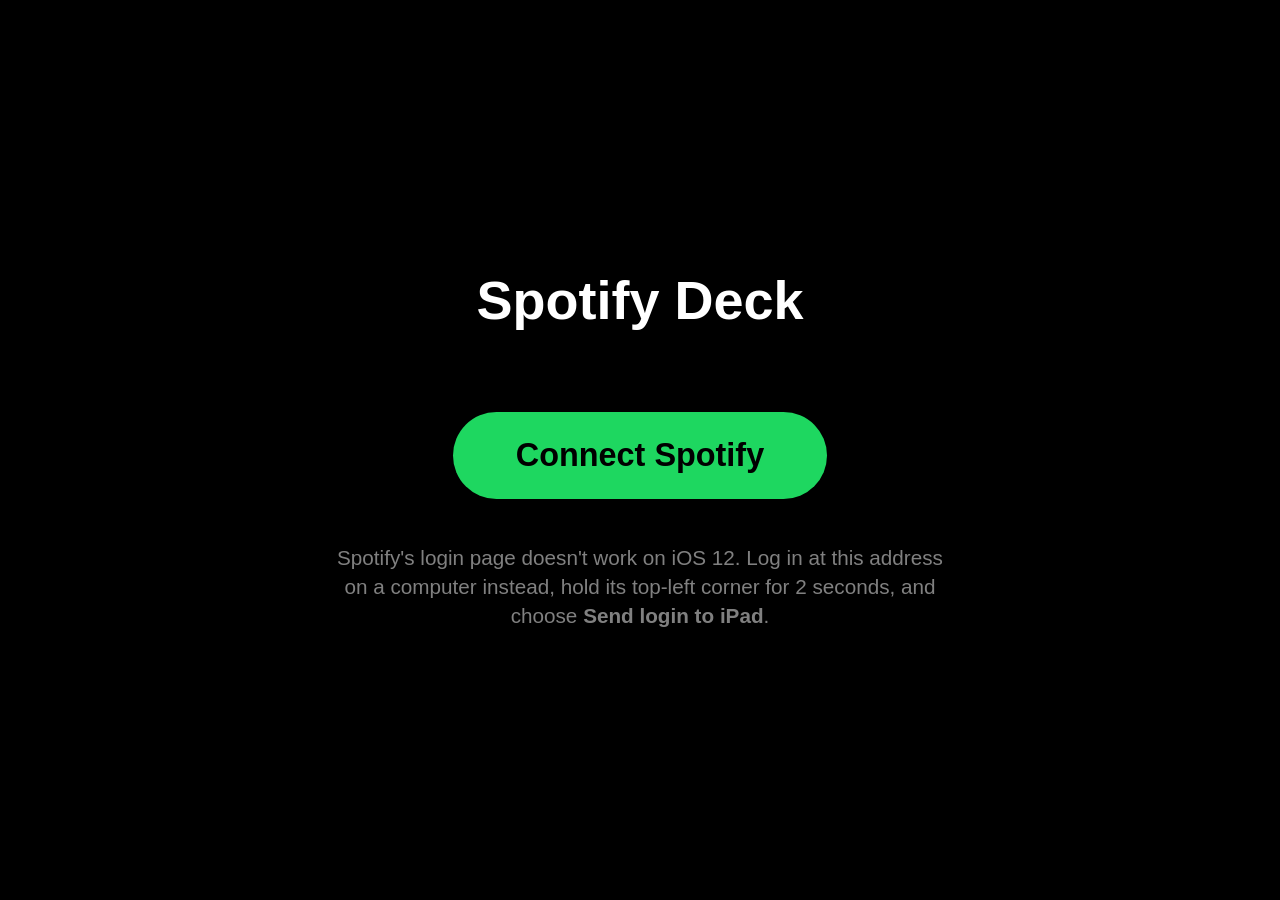
==== index.html @ 10eac34d "Make Classic's Up next a scrolling queue you can tap and swipe Up next now lists the whole queue in " ====
<!DOCTYPE html>
<html lang="en">
<head>
  <meta charset="utf-8">
  <meta name="viewport" content="width=device-width, initial-scale=1, maximum-scale=1, user-scalable=no, viewport-fit=cover">
  <meta name="apple-mobile-web-app-capable" content="yes">
  <meta name="mobile-web-app-capable" content="yes">
  <meta name="apple-mobile-web-app-status-bar-style" content="black-translucent">
  <meta name="apple-mobile-web-app-title" content="Deck">
  <meta name="format-detection" content="telephone=no">
  <title>Spotify Deck</title>
  <link rel="preconnect" href="https://fonts.gstatic.com" crossorigin>
  <link rel="stylesheet" href="css/deck.css">
  <link rel="stylesheet" href="css/themes.css">
</head>
<body>
  <!-- Album-art background for the Classic layout: two tiny canvases, scaled up and crossfaded -->
  <canvas id="bg0" class="bg" width="10" height="10"></canvas>
  <canvas id="bg1" class="bg" width="10" height="10"></canvas>

  <!-- First-run login (should only ever be seen once) -->
  <section id="login" class="screen hidden">
    <div class="login-box">
      <h1>Spotify Deck</h1>
      <p id="login-msg" class="login-msg"></p>
      <button id="login-btn" class="big-btn">Connect Spotify</button>
      <p id="login-hint" class="fine login-hint">Spotify's login page doesn't work on iOS 12. Log in
        at this address on a computer instead, hold its top-left corner for 2 seconds, and choose
        <b>Send login to iPad</b>.</p>
    </div>
  </section>

  <!-- Now playing: the chosen layout's template is stamped in here -->
  <main id="deck" class="screen hidden"></main>

  <!-- Idle clock when nothing is playing; drifts to avoid burn-in -->
  <section id="idle" class="screen hidden">
    <div id="clock" class="clock">
      <div id="clock-time" class="clock-time"></div>
      <div id="clock-date" class="clock-date"></div>
    </div>
  </section>

  <!-- Screen dim (set in settings) -->
  <div id="dim" class="dim"></div>
  <div id="status" class="status hidden"></div>

  <!-- Sheets -->
  <div id="scrim" class="scrim hidden"></div>

  <div id="picker" class="sheet hidden">
    <div class="sheet-header">
      <span>Add to playlist</span>
      <button class="ctl sheet-close" aria-label="Close"><svg viewBox="0 0 24 24"><path d="M19 6.41L17.59 5 12 10.59 6.41 5 5 6.41 10.59 12 5 17.59 6.41 19 12 13.41 17.59 19 19 17.59 13.41 12z"/></svg></button>
    </div>
    <ul id="picker-list" class="sheet-list scroll"></ul>
  </div>

  <!-- Browse: your playlists, or song search once something is typed -->
  <div id="browse" class="sheet hidden">
    <div class="sheet-header">
      <span>Browse</span>
      <button class="ctl sheet-close" aria-label="Close"><svg viewBox="0 0 24 24"><path d="M19 6.41L17.59 5 12 10.59 6.41 5 5 6.41 10.59 12 5 17.59 6.41 19 12 13.41 17.59 19 19 17.59 13.41 12z"/></svg></button>
    </div>
    <form id="search-form" class="search" action="#">
      <svg class="search-icon" viewBox="0 0 24 24"><path d="M15.5 14h-.79l-.28-.27C15.41 12.59 16 11.11 16 9.5 16 5.91 13.09 3 9.5 3S3 5.91 3 9.5 5.91 16 9.5 16c1.61 0 3.09-.59 4.23-1.57l.27.28v.79l5 4.99L20.49 19l-4.99-5zm-6 0C7.01 14 5 11.99 5 9.5S7.01 5 9.5 5 14 7.01 14 9.5 11.99 14 9.5 14z"/></svg>
      <input id="search-input" class="search-input" type="search" placeholder="Search songs"
        autocomplete="off" autocorrect="off" autocapitalize="off" spellcheck="false">
      <button id="search-clear" class="search-clear hidden" type="button" aria-label="Clear search"><svg viewBox="0 0 24 24"><path d="M19 6.41L17.59 5 12 10.59 6.41 5 5 6.41 10.59 12 5 17.59 6.41 19 12 13.41 17.59 19 19 17.59 13.41 12z"/></svg></button>
    </form>
    <ul id="browse-list" class="sheet-list scroll"></ul>
  </div>

  <div id="devices" class="sheet hidden">
    <div class="sheet-header">
      <span>Play on</span>
      <button class="ctl sheet-close" aria-label="Close"><svg viewBox="0 0 24 24"><path d="M19 6.41L17.59 5 12 10.59 6.41 5 5 6.41 10.59 12 5 17.59 6.41 19 12 13.41 17.59 19 19 17.59 13.41 12z"/></svg></button>
    </div>
    <ul id="devices-list" class="sheet-list scroll"></ul>
  </div>

  <!-- Hidden settings: 2 s long-press in the top-left corner -->
  <div id="settings-hotspot" class="hotspot"></div>
  <div id="settings" class="sheet hidden">
    <div class="sheet-header">
      <span>Settings</span>
      <button class="ctl sheet-close" aria-label="Close"><svg viewBox="0 0 24 24"><path d="M19 6.41L17.59 5 12 10.59 6.41 5 5 6.41 10.59 12 5 17.59 6.41 19 12 13.41 17.59 19 19 17.59 13.41 12z"/></svg></button>
    </div>
    <div class="sheet-body scroll">
      <div class="row-label">Layout</div>
      <div id="theme-picker" class="theme-picker"></div>
      <div class="row">
        <span class="row-label">Dim screen</span>
        <span class="seg">
          <button data-setting="dim" data-value="0">Off</button><button data-setting="dim" data-value="1">Low</button><button data-setting="dim" data-value="2">High</button>
        </span>
      </div>
      <div class="row">
        <span class="row-label">Idle clock</span>
        <span class="seg">
          <button data-setting="idleDim" data-value="0">Dim</button><button data-setting="idleDim" data-value="1">Dimmer</button>
        </span>
      </div>
      <button id="devices-btn" class="wide-btn">Choose device</button>
      <button id="pair-btn" class="wide-btn">Send login to iPad</button>
      <button id="reload-btn" class="wide-btn">Reload</button>
      <button id="logout-btn" class="wide-btn danger">Log out</button>
      <p id="login-expiry" class="fine"></p>
    </div>
  </div>

  <!-- Pairing: a QR code that hands this browser's login to the iPad -->
  <div id="pairing" class="sheet hidden">
    <div class="sheet-header">
      <span>Send login to iPad</span>
      <button class="ctl sheet-close" aria-label="Close"><svg viewBox="0 0 24 24"><path d="M19 6.41L17.59 5 12 10.59 6.41 5 5 6.41 10.59 12 5 17.59 6.41 19 12 13.41 17.59 19 19 17.59 13.41 12z"/></svg></button>
    </div>
    <div class="sheet-body scroll pair-body">
      <div id="pair-qr" class="pair-qr"></div>
      <p class="fine">On the iPad, open the <b>Camera</b> app, point it at this code and tap the banner.
        In Safari, tap <b>Share → Add to Home Screen</b>, then open Deck from the Home Screen.
        This browser is now logged out. Close this when you're done.</p>
    </div>
  </div>

  <div id="toast" class="toast hidden"></div>

  <!-- ================= Layouts (see the comment at the top of js/deck.js) ================= -->

  <!-- Classic: responsive, blurred album-art background. Up next opens with the queue button. -->
  <template id="tpl-classic">
    <div class="theme t-classic">
      <img class="art" data-art alt="">
      <div class="meta">
        <div class="title" data-t="title"></div>
        <div class="artist" data-t="artist"></div>
        <div class="album" data-t="album"></div>
        <div class="progress"><div class="progress-fill" data-p="s"></div></div>
        <div class="device" data-t="status"></div>
        <div class="controls">
          <button class="ctl ctl-like" data-action="like" aria-label="Like">
            <svg class="i-heart-off" viewBox="0 0 24 24"><path d="M16.5 3c-1.74 0-3.41.81-4.5 2.09C10.91 3.81 9.24 3 7.5 3 4.42 3 2 5.42 2 8.5c0 3.78 3.4 6.86 8.55 11.54L12 21.35l1.45-1.32C18.6 15.36 22 12.28 22 8.5 22 5.42 19.58 3 16.5 3zm-4.4 15.55l-.1.1-.1-.1C7.14 14.24 4 11.39 4 8.5 4 6.5 5.5 5 7.5 5c1.54 0 3.04.99 3.57 2.36h1.87C13.46 5.99 14.96 5 16.5 5c2 0 3.5 1.5 3.5 3.5 0 2.89-3.14 5.74-7.9 10.05z"/></svg>
            <svg class="i-heart-on" viewBox="0 0 24 24"><path d="M12 21.35l-1.45-1.32C5.4 15.36 2 12.28 2 8.5 2 5.42 4.42 3 7.5 3c1.74 0 3.41.81 4.5 2.09C13.09 3.81 14.76 3 16.5 3 19.58 3 22 5.42 22 8.5c0 3.78-3.4 6.86-8.55 11.54L12 21.35z"/></svg>
          </button>
          <button class="ctl" data-action="prev" aria-label="Previous"><svg viewBox="0 0 24 24"><path d="M6 6h2v12H6zm3.5 6l8.5 6V6z"/></svg></button>
          <button class="ctl ctl-main" data-action="play" aria-label="Play or pause">
            <svg class="i-play" viewBox="0 0 24 24"><path d="M8 5v14l11-7z"/></svg>
            <svg class="i-pause" viewBox="0 0 24 24"><path d="M6 19h4V5H6v14zm8-14v14h4V5h-4z"/></svg>
          </button>
          <button class="ctl" data-action="next" aria-label="Next"><svg viewBox="0 0 24 24"><path d="M6 18l8.5-6L6 6v12zM16 6v12h2V6h-2z"/></svg></button>
          <button class="ctl" data-action="add" aria-label="Add to playlist"><svg viewBox="0 0 24 24"><path d="M14 10H2v2h12v-2zm0-4H2v2h12V6zm4 8v-4h-2v4h-4v2h4v4h2v-4h4v-2h-4zM2 16h8v-2H2v2z"/></svg></button>
          <button class="ctl" data-action="browse" aria-label="Browse playlists and search"><svg viewBox="0 0 24 24"><path d="M15.5 14h-.79l-.28-.27C15.41 12.59 16 11.11 16 9.5 16 5.91 13.09 3 9.5 3S3 5.91 3 9.5 5.91 16 9.5 16c1.61 0 3.09-.59 4.23-1.57l.27.28v.79l5 4.99L20.49 19l-4.99-5zm-6 0C7.01 14 5 11.99 5 9.5S7.01 5 9.5 5 14 7.01 14 9.5 11.99 14 9.5 14z"/></svg></button>
        </div>
        <div class="c-extras">
          <div class="c-vol" data-show="volume">
            <svg class="c-volicon" viewBox="0 0 24 24"><path d="M18.5 12c0-1.77-1.02-3.29-2.5-4.03v8.05c1.48-.73 2.5-2.25 2.5-4.02zM5 9v6h4l5 5V4L9 9H5z"/></svg>
            <div class="c-voltrack" data-vol-control="slider" role="slider" aria-label="Volume"><div class="c-volfill" data-v="w"></div><div class="c-volthumb" data-v="l"></div></div>
            <svg class="c-volicon" viewBox="0 0 24 24"><path d="M3 9v6h4l5 5V4L7 9H3zm13.5 3c0-1.77-1.02-3.29-2.5-4.03v8.05c1.48-.73 2.5-2.25 2.5-4.02zM14 3.23v2.06c2.89.86 5 3.54 5 6.71s-2.11 5.85-5 6.71v2.06c4.01-.91 7-4.49 7-8.77s-2.99-7.86-7-8.77z"/></svg>
          </div>
          <button class="ctl c-queue-btn" data-action="queue" aria-label="Show or hide up next"><svg viewBox="0 0 24 24"><path d="M15 6H3v2h12V6zm0 4H3v2h12v-2zM3 16h8v-2H3v2zM17 6v8.18c-.31-.11-.65-.18-1-.18-1.66 0-3 1.34-3 3s1.34 3 3 3 3-1.34 3-3V8h3V6h-5z"/></svg></button>
        </div>
        <div class="c-queue">
          <div class="c-label">Up next</div>
          <div class="c-qlist scroll" data-queue-list></div>
          <div class="c-qempty" data-show="!queue">Nothing queued</div>
        </div>
      </div>
    </div>
  </template>

  <!-- Cassette deck -->
  <template id="tpl-cassette">
    <div class="theme fixed t-cassette">
      <div class="cs-top">
        <div class="cs-lcd"><span data-t="time"></span> <span data-t="ampm"></span></div>
        <div class="cs-side">Side A · <span data-t="status"></span></div>
      </div>
      <div class="cs-tape">
        <i class="cs-screw" style="left: 16px; top: 16px"></i><i class="cs-screw" style="right: 16px; top: 16px"></i>
        <i class="cs-screw" style="left: 16px; bottom: 16px"></i><i class="cs-screw" style="right: 16px; bottom: 16px"></i>
        <div class="cs-label">
          <span class="cs-a">A</span>
          <div class="cs-title" data-t="title" data-fit="38"></div>
          <div class="cs-sub" data-t="artistAlbum"></div>
          <img class="cs-sticker" data-art="mid" alt="">
          <i class="cs-stripe" style="top: 108px; background: #f28c28"></i>
          <i class="cs-stripe" style="top: 118px; background: #d9412b"></i>
          <i class="cs-stripe" style="top: 128px; background: #7a2e1f"></i>
          <div class="cs-window">
            <i class="cs-tapedisc" style="left: 12px; top: 10px; width: 84px; height: 84px"></i>
            <i class="cs-tapedisc" style="right: 2px; top: 0; width: 104px; height: 104px"></i>
            <div class="cs-reel" style="left: 26px"><i></i><i></i><i></i><i></i></div>
            <div class="cs-reel" style="right: 26px"><i></i><i></i><i></i><i></i></div>
          </div>
          <div class="cs-progress">
            <span data-t="elapsed"></span>
            <div class="cs-bar"><div data-p="w"></div></div>
            <span data-t="duration"></span>
          </div>
        </div>
        <div class="cs-head"><i class="cs-hole"></i><i class="cs-hole cs-hole-sq"></i><i class="cs-hole cs-hole-sq"></i><i class="cs-hole"></i></div>
      </div>
      <div class="cs-keys">
        <button class="cs-key" data-action="like" aria-label="Like"><i class="cs-led led-like"></i>
          <svg class="ic i-heart-off" viewBox="0 0 24 24"><path d="M12 20s-7-4.5-7-10a4 4 0 0 1 7-2.6A4 4 0 0 1 19 10c0 5.5-7 10-7 10z"/></svg>
          <svg class="ic ic-fill i-heart-on" viewBox="0 0 24 24"><path d="M12 20s-7-4.5-7-10a4 4 0 0 1 7-2.6A4 4 0 0 1 19 10c0 5.5-7 10-7 10z"/></svg>LIKE</button>
        <button class="cs-key" data-action="prev" aria-label="Previous"><svg class="ic" viewBox="0 0 24 24"><polygon points="11 19 2 12 11 5 11 19"/><polygon points="22 19 13 12 22 5 22 19"/></svg>REW</button>
        <button class="cs-key cs-key-play" data-action="play" aria-label="Play or pause"><i class="cs-led led-play"></i><svg class="ic" viewBox="0 0 28 24" style="width: 34px"><polygon points="3 4 12 12 3 20 3 4"/><line x1="18" y1="5" x2="18" y2="19"/><line x1="23" y1="5" x2="23" y2="19"/></svg>PLAY / PAUSE</button>
        <button class="cs-key" data-action="next" aria-label="Next"><svg class="ic" viewBox="0 0 24 24"><polygon points="13 19 22 12 13 5 13 19"/><polygon points="2 19 11 12 2 5 2 19"/></svg>F.FWD</button>
        <button class="cs-key" data-action="add" aria-label="Add to playlist"><svg class="ic" viewBox="0 0 24 24"><line x1="3" y1="6" x2="15" y2="6"/><line x1="3" y1="12" x2="15" y2="12"/><line x1="3" y1="18" x2="10" y2="18"/><line x1="18" y1="14" x2="18" y2="22"/><line x1="14" y1="18" x2="22" y2="18"/></svg>ADD</button>
        <button class="cs-key" data-action="browse" aria-label="Browse playlists and search"><svg class="ic" viewBox="0 0 24 24"><circle cx="10.5" cy="10.5" r="6.5"/><line x1="15.5" y1="15.5" x2="21" y2="21"/></svg>BROWSE</button>
      </div>
    </div>
  </template>

  <!-- Hi-fi receiver -->
  <template id="tpl-hifi">
    <div class="theme fixed t-hifi">
      <div class="hf-cheek"></div>
      <div class="hf-face">
        <div class="hf-brand"><span>Spotify Deck · Stereo receiver SD-1024</span><span class="hf-power">Power <i></i></span></div>
        <div class="hf-display">
          <div class="hf-art"><img data-art="mid" alt=""><i class="hf-scan"></i></div>
          <div class="hf-vfd">
            <div class="hf-row1">
              <div class="hf-inds"><span class="hf-ind">Stereo</span><span class="hf-ind">Connect</span><span class="hf-ind hf-ind-shuffle">Shuffle</span></div>
              <div class="hf-clock"><div class="hf-clock-label">Clock</div><div data-t="time24"></div></div>
            </div>
            <div class="hf-title" data-t="title" data-fit="62"></div>
            <div class="hf-sub" data-t="artistAlbum"></div>
            <div class="hf-segs" data-p="seg"><i></i><i></i><i></i><i></i><i></i><i></i><i></i><i></i><i></i><i></i><i></i><i></i><i></i><i></i><i></i><i></i><i></i><i></i><i></i><i></i><i></i><i></i><i></i><i></i><i></i><i></i><i></i><i></i></div>
            <div class="hf-times"><span data-t="elapsed"></span><span data-t="device"></span><span data-t="duration"></span></div>
          </div>
        </div>
        <div class="hf-mid">
          <div class="hf-vu"><i class="hf-arc"></i><i class="hf-red"></i><div class="hf-scale"><span>-20</span><span>-10</span><span>-5</span><span>0</span><span class="hf-plus">+3</span></div><div class="hf-vulabel">VU  L</div><i class="hf-needle hf-needle-l"></i></div>
          <div class="hf-vu"><i class="hf-arc"></i><i class="hf-red"></i><div class="hf-scale"><span>-20</span><span>-10</span><span>-5</span><span>0</span><span class="hf-plus">+3</span></div><div class="hf-vulabel">VU  R</div><i class="hf-needle hf-needle-r"></i></div>
          <div class="hf-spacer"></div>
          <div class="hf-knobwrap">
            <div class="hf-knob" data-vol-control="knob" role="slider" aria-label="Volume"><i class="hf-knobcap"></i><div class="hf-knobmark" data-v="r" data-from="-135" data-to="135"><i></i></div></div>
            <span class="hf-knoblabel">Volume <span data-t="volume"></span></span>
          </div>
        </div>
        <div class="hf-buttons">
          <button class="hf-btn" data-action="like" aria-label="Like"><i class="hf-led led-like" style="background: #35d07f"></i>Like</button>
          <button class="hf-btn" data-action="prev" aria-label="Previous"><svg class="ic" viewBox="0 0 24 24"><polygon points="19 20 9 12 19 4 19 20"/><line x1="5" y1="19" x2="5" y2="5"/></svg>Prev</button>
          <button class="hf-btn hf-btn-main" data-action="play" aria-label="Play or pause"><i class="hf-led led-play" style="background: #ffb000"></i>Play · Pause</button>
          <button class="hf-btn" data-action="next" aria-label="Next"><svg class="ic" viewBox="0 0 24 24"><polygon points="5 4 15 12 5 20 5 4"/><line x1="19" y1="5" x2="19" y2="19"/></svg>Next</button>
          <button class="hf-btn" data-action="add" aria-label="Add to playlist"><i class="hf-led" style="background: #4b4b47; opacity: 1"></i>Playlist</button>
          <button class="hf-btn" data-action="browse" aria-label="Browse playlists and search"><svg class="ic" viewBox="0 0 24 24"><circle cx="10.5" cy="10.5" r="6.5"/><line x1="15.5" y1="15.5" x2="21" y2="21"/></svg>Browse</button>
        </div>
      </div>
      <div class="hf-cheek"></div>
    </div>
  </template>

  <!-- Turntable -->
  <template id="tpl-turntable">
    <div class="theme fixed t-turntable">
      <div class="tt-plinth">
        <div class="tt-platter">
          <i class="tt-rim"></i>
          <div class="tt-vinyl"><img class="tt-label" data-art="mid" alt=""><i class="tt-spindle"></i></div>
          <i class="tt-sheen"></i>
        </div>
        <i class="tt-pivot"></i>
        <div class="tt-arm" data-p="r" data-from="13" data-to="27"><i class="tt-head"></i></div>
        <div class="tt-panel">
          <div class="tt-time" data-t="time"></div>
          <div class="tt-date" data-t="date"></div>
          <i class="tt-rule"></i>
          <div class="tt-kicker" data-t="spinWord"></div>
          <div class="tt-title" data-t="title" data-fit="40"></div>
          <div class="tt-artist" data-t="artist"></div>
          <div class="tt-album" data-t="album"></div>
          <div class="tt-bar"><div class="tt-fill" data-p="w"></div><i class="tt-dot" data-p="l"></i></div>
          <div class="tt-times"><span data-t="elapsed"></span><span data-t="duration"></span></div>
          <div class="tt-controls">
            <button class="tt-knob" data-action="prev" aria-label="Previous"><svg class="ic" viewBox="0 0 24 24"><polygon points="19 20 9 12 19 4 19 20"/><line x1="5" y1="19" x2="5" y2="5"/></svg></button>
            <button class="tt-knob tt-knob-main" data-action="play" aria-label="Play or pause">
              <svg class="ic i-play" viewBox="0 0 24 24"><polygon points="7 4 19 12 7 20 7 4"/></svg>
              <svg class="ic i-pause" viewBox="0 0 24 24"><line x1="8" y1="5" x2="8" y2="19"/><line x1="16" y1="5" x2="16" y2="19"/></svg>
            </button>
            <button class="tt-knob" data-action="next" aria-label="Next"><svg class="ic" viewBox="0 0 24 24"><polygon points="5 4 15 12 5 20 5 4"/><line x1="19" y1="5" x2="19" y2="19"/></svg></button>
          </div>
          <div class="tt-pills">
            <button class="tt-pill tt-pill-like" data-action="like" aria-label="Like"><svg class="ic" viewBox="0 0 24 24"><path d="M12 20s-7-4.5-7-10a4 4 0 0 1 7-2.6A4 4 0 0 1 19 10c0 5.5-7 10-7 10z"/></svg><span class="lbl-like">Like</span><span class="lbl-liked">Liked</span></button>
            <button class="tt-pill" data-action="add" aria-label="Add to playlist"><svg class="ic" viewBox="0 0 24 24"><line x1="12" y1="5" x2="12" y2="19"/><line x1="5" y1="12" x2="19" y2="12"/></svg>Playlist</button>
            <button class="tt-pill" data-action="browse" aria-label="Browse playlists and search"><svg class="ic" viewBox="0 0 24 24"><circle cx="10.5" cy="10.5" r="6.5"/><line x1="15.5" y1="15.5" x2="21" y2="21"/></svg>Browse</button>
          </div>
          <div class="tt-foot">33⅓ RPM · <span data-t="device"></span></div>
        </div>
      </div>
    </div>
  </template>

  <!-- CRT terminal -->
  <template id="tpl-terminal">
    <div class="theme fixed t-terminal" data-needs="queue weather">
      <div class="tm-screen">
        <div class="tm-head"><span>spotify-deck v1.0 · tty1</span><span><span data-t="timeSec"></span>  <span data-t="dateShort"></span></span></div>
        <div class="tm-body">
          <div class="tm-main">
            <div class="tm-dim">&gt; now_playing --watch</div>
            <div class="tm-kv tm-kv-title"><span class="tm-k">TITLE</span><span class="tm-titletext" data-t="title"></span></div>
            <div class="tm-kv"><span class="tm-k">ARTIST</span><span data-t="artist"></span></div>
            <div class="tm-kv" data-show="album"><span class="tm-k">ALBUM</span><span data-t="album"></span></div>
            <div class="tm-kv"><span class="tm-k">DEVICE</span><span><span data-t="device"></span>  [<span class="tm-upper" data-t="statusWord"></span>]</span></div>
            <div class="tm-progress"><div class="tm-bar"><div data-p="w"></div></div><span><span data-t="elapsed"></span>/<span data-t="duration"></span></span></div>
            <div class="tm-dim tm-gap">&gt; queue --next 3</div>
            <div class="tm-q" data-show="q1"><span>01</span><span data-t="q1t"></span><i></i><span data-t="q1a"></span></div>
            <div class="tm-q" data-show="q2"><span>02</span><span data-t="q2t"></span><i></i><span data-t="q2a"></span></div>
            <div class="tm-q" data-show="q3"><span>03</span><span data-t="q3t"></span><i></i><span data-t="q3a"></span></div>
            <div data-show="!queue">(queue empty)</div>
            <div data-show="weather"><div class="tm-dim tm-gap">&gt; weather</div><div data-t="wTerm"></div></div>
            <div class="tm-gap">&gt; <span class="tm-cursor">█</span></div>
          </div>
          <div class="tm-side">
            <div class="tm-dim tm-small">cover.bmp 20×20</div>
            <canvas class="tm-cover" data-pixel="20" data-palette="#0b2414,#2f8f4e,#5cff8a" width="260" height="260"></canvas>
            <div class="tm-dim tm-small" data-show="volume">vol <span data-t="volume"></span> <span data-t="volBar"></span></div>
          </div>
        </div>
        <div class="tm-keys">
          <button class="tm-key tm-key-like" data-action="like" aria-label="Like"><span class="tm-fn">F1</span><span class="lbl-like">LIKE</span><span class="lbl-liked">LIKED</span></button>
          <button class="tm-key" data-action="prev" aria-label="Previous"><span class="tm-fn">F2</span>&lt;&lt; PREV</button>
          <button class="tm-key tm-key-play" data-action="play" aria-label="Play or pause"><span class="tm-fn">F3</span><span class="lbl-play">&gt; PLAY</span><span class="lbl-pause">|| PAUSE</span></button>
          <button class="tm-key" data-action="next" aria-label="Next"><span class="tm-fn">F4</span>NEXT &gt;&gt;</button>
          <button class="tm-key" data-action="add" aria-label="Add to playlist"><span class="tm-fn">F5</span>+ LIST</button>
          <button class="tm-key" data-action="browse" aria-label="Browse playlists and search"><span class="tm-fn">F6</span>BROWSE</button>
        </div>
        <i class="tm-scanlines"></i>
      </div>
    </div>
  </template>

  <!-- 8-bit handheld -->
  <template id="tpl-handheld">
    <div class="theme fixed t-handheld" data-needs="queue">
      <div class="hh-top"><span data-t="nowWord"></span><span class="hh-clock"><span class="hh-small" data-t="dateNum"></span><span data-t="time24"></span></span></div>
      <div class="hh-main">
        <div class="hh-left">
          <div class="hh-box hh-artbox"><canvas data-pixel="16" data-palette="#0f380f,#306230,#8bac0f,#9bbc0f" width="320" height="320"></canvas></div>
          <div class="hh-box hh-dialog">
            <div data-show="q1">Up next:<br><span data-t="q1t"></span><br>by <span data-t="q1a"></span></div>
            <div data-show="!q1">Nothing<br>queued.</div>
            <i class="hh-more"></i>
          </div>
        </div>
        <div class="hh-right">
          <div class="hh-box hh-stats">
            <div class="hh-title" data-t="title" data-fit="24"></div>
            <div class="hh-artist" data-t="artist"></div>
            <div class="hh-dim" data-show="album">ALBUM  <span data-t="album"></span></div>
            <div class="hh-time"><span>TIME</span><div class="hh-segs" data-p="seg"><i></i><i></i><i></i><i></i><i></i><i></i><i></i><i></i><i></i><i></i><i></i><i></i><i></i><i></i><i></i></div><span><span data-t="elapsed"></span>/<span data-t="duration"></span></span></div>
            <div class="hh-dim">ON  <span data-t="device"></span></div>
          </div>
          <div class="hh-box hh-menu">
            <button class="hh-cmd hh-cmd-on" data-action="play" aria-label="Play or pause"><svg viewBox="0 0 14 18"><polygon points="0 0 14 9 0 18" fill="currentColor"/></svg><span class="lbl-play">PLAY</span><span class="lbl-pause">PAUSE</span></button>
            <button class="hh-cmd" data-action="next" aria-label="Next">SKIP</button>
            <button class="hh-cmd" data-action="prev" aria-label="Previous">BACK</button>
            <button class="hh-cmd" data-action="like" aria-label="Like"><span class="lbl-like">LIKE</span><span class="lbl-liked">UNLIKE</span></button>
            <button class="hh-cmd" data-action="add" aria-label="Add to playlist">ADD TO LIST</button>
            <button class="hh-cmd" data-action="browse" aria-label="Browse playlists and search">BROWSE</button>
          </div>
        </div>
      </div>
    </div>
  </template>

  <!-- Desk dashboard -->
  <template id="tpl-dashboard">
    <div class="theme fixed t-dashboard" data-needs="queue weather">
      <div class="db-col db-left">
        <div class="db-card db-clock">
          <div class="db-time"><span data-t="time"></span><span class="db-ampm" data-t="ampm"></span></div>
          <div class="db-dim" data-t="date"></div>
        </div>
        <div class="db-card db-weather" data-show="weather">
          <div class="db-wnow">
            <svg class="db-wicon" viewBox="0 0 24 24" fill="none" stroke="#ffc46b" stroke-width="1.6" stroke-linecap="round" stroke-linejoin="round" aria-hidden="true"><circle cx="9" cy="9" r="3.2"/><line x1="9" y1="2.5" x2="9" y2="3.5"/><line x1="3.5" y1="9" x2="2.5" y2="9"/><line x1="4.9" y1="4.9" x2="5.6" y2="5.6"/><line x1="13.1" y1="4.9" x2="12.4" y2="5.6"/><path d="M8 19h9a3.5 3.5 0 0 0 0-7 5 5 0 0 0-9.2 1.8A2.6 2.6 0 0 0 8 19z" stroke="#c9d3dd"/></svg>
            <div><div class="db-temp" data-t="wTemp"></div><div class="db-dim db-small" data-t="wDesc"></div></div>
          </div>
          <div class="db-wline db-dim db-small"><span data-t="wHiLo"></span><span data-t="wSunset"></span></div>
          <i class="db-rule"></i>
          <div class="db-forecast db-dim db-small">
            <div><span data-t="f1d"></span><b data-t="f1t"></b><span data-t="f1c"></span></div>
            <div><span data-t="f2d"></span><b data-t="f2t"></b><span data-t="f2c"></span></div>
            <div><span data-t="f3d"></span><b data-t="f3t"></b><span data-t="f3c"></span></div>
          </div>
        </div>
      </div>
      <div class="db-card db-now">
        <img class="db-art" data-art alt="">
        <div class="db-title" data-t="title"></div>
        <div class="db-dim db-sub" data-t="artistAlbum"></div>
        <div class="db-bar"><div data-p="w"></div></div>
        <div class="db-times db-dim db-small"><span data-t="elapsed"></span><span data-t="remaining"></span></div>
        <div class="db-controls">
          <button class="db-btn db-like" data-action="like" aria-label="Like"><svg class="ic i-heart-off" viewBox="0 0 24 24"><path d="M12 20s-7-4.5-7-10a4 4 0 0 1 7-2.6A4 4 0 0 1 19 10c0 5.5-7 10-7 10z"/></svg><svg class="ic ic-fill i-heart-on" viewBox="0 0 24 24"><path d="M12 20s-7-4.5-7-10a4 4 0 0 1 7-2.6A4 4 0 0 1 19 10c0 5.5-7 10-7 10z"/></svg></button>
          <button class="db-btn" data-action="prev" aria-label="Previous"><svg class="ic" viewBox="0 0 24 24"><polygon points="19 20 9 12 19 4 19 20"/><line x1="5" y1="19" x2="5" y2="5"/></svg></button>
          <button class="db-btn db-main" data-action="play" aria-label="Play or pause"><svg class="ic i-play" viewBox="0 0 24 24"><polygon points="7 4 19 12 7 20 7 4"/></svg><svg class="ic i-pause" viewBox="0 0 24 24"><line x1="8" y1="5" x2="8" y2="19"/><line x1="16" y1="5" x2="16" y2="19"/></svg></button>
          <button class="db-btn" data-action="next" aria-label="Next"><svg class="ic" viewBox="0 0 24 24"><polygon points="5 4 15 12 5 20 5 4"/><line x1="19" y1="5" x2="19" y2="19"/></svg></button>
          <button class="db-btn" data-action="add" aria-label="Add to playlist"><svg class="ic" viewBox="0 0 24 24"><line x1="3" y1="6" x2="15" y2="6"/><line x1="3" y1="12" x2="15" y2="12"/><line x1="3" y1="18" x2="10" y2="18"/><line x1="18" y1="14" x2="18" y2="22"/><line x1="14" y1="18" x2="22" y2="18"/></svg></button>
          <button class="db-btn" data-action="browse" aria-label="Browse playlists and search"><svg class="ic" viewBox="0 0 24 24"><circle cx="10.5" cy="10.5" r="6.5"/><line x1="15.5" y1="15.5" x2="21" y2="21"/></svg></button>
        </div>
      </div>
      <div class="db-col db-right">
        <div class="db-card db-queue">
          <div class="db-label">Up next</div>
          <div class="db-qrow" data-show="q1"><img data-q-art="1" alt=""><div><div class="db-qt" data-t="q1t"></div><div class="db-dim db-small" data-t="q1a"></div></div></div>
          <div class="db-qrow" data-show="q2"><img data-q-art="2" alt=""><div><div class="db-qt" data-t="q2t"></div><div class="db-dim db-small" data-t="q2a"></div></div></div>
          <div class="db-qrow" data-show="q3"><img data-q-art="3" alt=""><div><div class="db-qt" data-t="q3t"></div><div class="db-dim db-small" data-t="q3a"></div></div></div>
          <div class="db-qrow" data-show="q4"><img data-q-art="4" alt=""><div><div class="db-qt" data-t="q4t"></div><div class="db-dim db-small" data-t="q4a"></div></div></div>
          <div class="db-dim db-small db-empty" data-show="!queue">Nothing queued</div>
        </div>
        <div class="db-card db-device">
          <div class="db-devrow">
            <div class="db-devname"><div class="db-dim db-small"><span data-t="statusWord"></span> on</div><div class="db-devtext" data-t="device"></div></div>
            <button class="db-change" data-action="devices">Change</button>
          </div>
          <div class="db-vol" data-show="volume">
            <svg class="ic db-volicon" viewBox="0 0 24 24"><polygon points="11 5 6 9 2 9 2 15 6 15 11 19 11 5"/></svg>
            <div class="db-voltrack" data-vol-control="slider" role="slider" aria-label="Volume"><div class="db-volfill" data-v="w"></div><i class="db-volthumb" data-v="l"></i></div>
            <svg class="ic db-volicon" viewBox="0 0 24 24"><polygon points="11 5 6 9 2 9 2 15 6 15 11 19 11 5"/><path d="M15.5 8.5a5 5 0 0 1 0 7"/><path d="M18.5 5.5a9 9 0 0 1 0 13"/></svg>
          </div>
        </div>
      </div>
    </div>
  </template>

  <!-- Big clock -->
  <template id="tpl-bigclock">
    <div class="theme fixed t-bigclock" data-needs="queue weather">
      <div class="bc-top">
        <div class="bc-time" data-t="time"></div>
        <div class="bc-date"><span data-t="date"></span><span data-show="weather">  ·  <span data-t="wLine"></span></span></div>
      </div>
      <div class="bc-bar"><div data-p="w"></div></div>
      <div class="bc-strip">
        <img class="bc-art" data-art="mid" alt="">
        <div class="bc-text">
          <div class="bc-title" data-t="title"></div>
          <div class="bc-dim" data-t="artist"></div>
          <div class="bc-dim bc-next" data-show="q1">Up next  ·  <span data-t="q1t"></span></div>
        </div>
        <button class="bc-btn bc-like" data-action="like" aria-label="Like"><svg class="ic i-heart-off" viewBox="0 0 24 24"><path d="M12 20s-7-4.5-7-10a4 4 0 0 1 7-2.6A4 4 0 0 1 19 10c0 5.5-7 10-7 10z"/></svg><svg class="ic ic-fill i-heart-on" viewBox="0 0 24 24"><path d="M12 20s-7-4.5-7-10a4 4 0 0 1 7-2.6A4 4 0 0 1 19 10c0 5.5-7 10-7 10z"/></svg></button>
        <button class="bc-btn bc-ring" data-action="prev" aria-label="Previous"><svg class="ic" viewBox="0 0 24 24"><polygon points="19 20 9 12 19 4 19 20"/><line x1="5" y1="19" x2="5" y2="5"/></svg></button>
        <button class="bc-btn bc-main" data-action="play" aria-label="Play or pause"><svg class="ic i-play" viewBox="0 0 24 24"><polygon points="7 4 19 12 7 20 7 4"/></svg><svg class="ic i-pause" viewBox="0 0 24 24"><line x1="8" y1="5" x2="8" y2="19"/><line x1="16" y1="5" x2="16" y2="19"/></svg></button>
        <button class="bc-btn bc-ring" data-action="next" aria-label="Next"><svg class="ic" viewBox="0 0 24 24"><polygon points="5 4 15 12 5 20 5 4"/><line x1="19" y1="5" x2="19" y2="19"/></svg></button>
        <button class="bc-btn bc-ring" data-action="browse" aria-label="Browse playlists and search"><svg class="ic" viewBox="0 0 24 24"><circle cx="10.5" cy="10.5" r="6.5"/><line x1="15.5" y1="15.5" x2="21" y2="21"/></svg></button>
      </div>
    </div>
  </template>

  <!-- Swiss poster -->
  <template id="tpl-poster">
    <div class="theme fixed t-poster" data-needs="queue">
      <div class="ps-grid ps-top">
        <div class="ps-kicker" data-t="nowWord"></div>
        <div class="ps-on">on <span data-t="device"></span></div>
        <div class="ps-time" data-t="time24"></div>
      </div>
      <i class="ps-rule"></i>
      <div class="ps-grid ps-mid">
        <div class="ps-text">
          <div class="ps-title" data-t="title" data-fit="124"></div>
          <div class="ps-artist" data-t="artist"></div>
          <div class="ps-meta">
            <div><b>01 Album</b><span data-t="album"></span></div>
            <div><b>02 Time</b><span data-t="elapsed"></span> / <span data-t="duration"></span></div>
            <div><b>03 Next</b><span data-show="q1" data-t="q1t"></span><span data-show="!q1">—</span></div>
          </div>
        </div>
        <div class="ps-artbox"><img data-art alt=""><i class="ps-tint"></i></div>
      </div>
      <div class="ps-bar"><div data-p="w"></div><i data-p="l"></i></div>
      <div class="ps-buttons">
        <button class="ps-btn" data-action="like" aria-label="Like"><span class="lbl-like">Like</span><span class="lbl-liked">Liked</span></button>
        <button class="ps-btn" data-action="prev" aria-label="Previous">Prev</button>
        <button class="ps-btn ps-main" data-action="play" aria-label="Play or pause"><span class="lbl-play">Play</span><span class="lbl-pause">Pause</span></button>
        <button class="ps-btn" data-action="next" aria-label="Next">Next</button>
        <button class="ps-btn" data-action="add" aria-label="Add to playlist">+ Playlist</button>
        <button class="ps-btn" data-action="browse" aria-label="Browse playlists and search">Browse</button>
      </div>
    </div>
  </template>

  <script src="js/config.js"></script>
  <script src="js/auth.js"></script>
  <script src="js/spotify.js"></script>
  <script src="js/weather.js"></script>
  <script src="js/deck.js"></script>
</body>
</html>
---- css/deck.css ----
/* Spotify Deck: landscape-first, big touch targets, no zoom or selection.
   Targets Safari 12.1: no flexbox gap, no aspect-ratio, no inset. */
* { box-sizing: border-box; -webkit-tap-highlight-color: transparent; }
html, body {
  margin: 0; height: 100%; overflow: hidden; position: fixed; width: 100%;
  background: #000; color: #fff;
  font-family: -apple-system, "Helvetica Neue", Helvetica, Arial, sans-serif;
  -webkit-user-select: none; user-select: none;
  -webkit-touch-callout: none;
  -webkit-text-size-adjust: 100%;
  touch-action: manipulation;
}
button {
  font: inherit; color: inherit; background: none; border: 0; padding: 0; margin: 0;
  outline: none; -webkit-appearance: none; cursor: pointer;
}
svg { display: block; }
.t-classic svg, .sheet-header svg { fill: currentColor; }
.hidden { display: none !important; }

/* Background: a 10×10 canvas stretched to full screen reads as a soft blur */
.bg {
  position: fixed; top: 0; left: 0; width: 100%; height: 100%;
  opacity: 0; transition: opacity 1.2s ease;
}
.bg.on { opacity: 1; }

.screen {
  position: fixed; top: 0; left: 0; right: 0; bottom: 0;
  display: -webkit-flex; display: flex; -webkit-align-items: center; align-items: center;
  -webkit-justify-content: center; justify-content: center;
}

/* ---- Now playing: the stage that holds the chosen layout ---- */
#deck.stage-fixed { background: #000; }

/* ---- Classic layout ---- */
.t-classic {
  width: 100%; height: 100%; padding: 5vmin; background: rgba(0, 0, 0, 0.5);
  display: -webkit-flex; display: flex; -webkit-align-items: center; align-items: center;
  -webkit-justify-content: center; justify-content: center;
}
.art {
  width: 64vmin; height: 64vmin; -webkit-flex: none; flex: none;
  border-radius: 1.2vmin; object-fit: cover; background: rgba(255, 255, 255, 0.06);
  box-shadow: 0 2vmin 6vmin rgba(0, 0, 0, 0.5);
  transition: opacity 0.35s ease;
}
.art.fading, .is-skipping .art { opacity: 0.3; }
.meta { margin-left: 5vmin; -webkit-flex: 0 1 42vw; flex: 0 1 42vw; min-width: 0; max-width: 80vmin; }
.title {
  font-size: 5.2vmin; font-weight: 700; line-height: 1.15;
  display: -webkit-box; -webkit-line-clamp: 2; -webkit-box-orient: vertical; overflow: hidden;
}
.artist, .album, .device { white-space: nowrap; overflow: hidden; text-overflow: ellipsis; }
.artist { font-size: 3.6vmin; opacity: 0.85; margin-top: 1.2vmin; }
.album { font-size: 2.8vmin; opacity: 0.55; margin-top: 0.6vmin; }
.device { font-size: 2.2vmin; opacity: 0.5; margin-top: 1.4vmin; }

.progress { height: 0.8vmin; background: rgba(255, 255, 255, 0.2); border-radius: 0.4vmin; margin-top: 4vmin; overflow: hidden; }
.progress-fill {
  height: 100%; width: 100%; background: #fff;
  -webkit-transform-origin: 0 0; transform-origin: 0 0;
  -webkit-transform: scaleX(0); transform: scaleX(0);
  transition: -webkit-transform 1s linear; transition: transform 1s linear;
}

.controls {
  display: -webkit-flex; display: flex; -webkit-align-items: center; align-items: center;
  -webkit-justify-content: space-between; justify-content: space-between;
  margin-top: 4vmin;
}
.ctl {
  width: 12vmin; height: 12vmin; border-radius: 50%;
  display: -webkit-flex; display: flex; -webkit-align-items: center; align-items: center;
  -webkit-justify-content: center; justify-content: center;
}
.ctl svg { width: 6.5vmin; height: 6.5vmin; }
.ctl:active { background: rgba(255, 255, 255, 0.15); }
.ctl-main { width: 17vmin; height: 17vmin; background: #fff; color: #000; }
.ctl-main svg { width: 9vmin; height: 9vmin; }
.ctl-main:active { background: rgba(255, 255, 255, 0.75); }

.is-liked .ctl-like { color: #1ed760; }

/* Six buttons have to fit beside the art in landscape. flex: none keeps them round
   (shrinking only their width would squash them into ovals). */
.controls .ctl { -webkit-flex: none; flex: none; }
@media (orientation: landscape) {
  .controls .ctl { width: 8.2vmin; height: 8.2vmin; }
  .controls .ctl svg { width: 5.4vmin; height: 5.4vmin; }
  .controls .ctl-main { width: 12.5vmin; height: 12.5vmin; }
  .controls .ctl-main svg { width: 7vmin; height: 7vmin; }
}

/* Volume slider and the Up next button, under the controls */
.c-extras {
  display: -webkit-flex; display: flex; -webkit-align-items: center; align-items: center; margin-top: 2.5vmin;
}
.c-vol { -webkit-flex: 1; flex: 1; min-width: 0; margin-right: 2vmin; display: -webkit-flex; display: flex; -webkit-align-items: center; align-items: center; }
.c-volicon { width: 4vmin; height: 4vmin; -webkit-flex: none; flex: none; opacity: 0.6; }
.c-voltrack { -webkit-flex: 1; flex: 1; height: 8vmin; margin: 0 1.6vmin; position: relative; touch-action: none; }
.c-voltrack:before {
  content: ''; position: absolute; left: 0; right: 0; top: 3.5vmin; height: 1vmin; border-radius: 0.5vmin;
  background: rgba(255, 255, 255, 0.2);
}
.c-volfill { position: absolute; left: 0; top: 3.5vmin; width: 0; height: 1vmin; border-radius: 0.5vmin; background: #fff; }
.c-volthumb {
  position: absolute; left: 0; top: 2.25vmin; width: 3.5vmin; height: 3.5vmin; margin-left: -1.75vmin;
  border-radius: 50%; background: #fff; box-shadow: 0 0.3vmin 1vmin rgba(0, 0, 0, 0.4);
}
.c-queue-btn { width: 8.2vmin; height: 8.2vmin; -webkit-flex: none; flex: none; margin-left: auto; opacity: 0.6; }
.c-queue-btn svg { width: 5vmin; height: 5vmin; }
.queue-open .c-queue-btn { opacity: 1; color: #1ed760; }

/* Up next */
.c-queue { display: none; margin-top: 2vmin; text-align: left; }
.queue-open .c-queue { display: block; }
.c-label { font-size: 2vmin; font-weight: 600; letter-spacing: 0.2vmin; text-transform: uppercase; opacity: 0.55; margin-bottom: 0.6vmin; }
/* About three and a quarter rows, so a cut-off row shows there's more to scroll */
.c-qlist { max-height: 24vmin; overflow-y: auto; -webkit-overflow-scrolling: touch; }
.c-qrow { position: relative; overflow: hidden; }
.c-qslide {
  display: -webkit-flex; display: flex; -webkit-align-items: center; align-items: center; padding: 0.9vmin 0;
  transition: -webkit-transform 0.2s ease; transition: transform 0.2s ease;
}
.c-qslide:active { opacity: 0.6; }
/* Swipe left on a row to slide this in from the right */
.c-qremove {
  position: absolute; top: 0; right: 0; bottom: 0; width: 18vmin;
  background: #e5484d; color: #fff; font-size: 2.4vmin; font-weight: 600;
  -webkit-transform: translateX(100%); transform: translateX(100%);
  transition: -webkit-transform 0.2s ease; transition: transform 0.2s ease;
}
.c-qrow.dragging .c-qslide, .c-qrow.dragging .c-qremove { transition: none; }
.c-qslide img { width: 5.6vmin; height: 5.6vmin; -webkit-flex: none; flex: none; border-radius: 0.6vmin; object-fit: cover; background: rgba(255, 255, 255, 0.08); }
.c-qtext { min-width: 0; margin-left: 1.8vmin; }
.c-qt, .c-qa { white-space: nowrap; overflow: hidden; text-overflow: ellipsis; }
.c-qt { font-size: 2.6vmin; font-weight: 600; }
.c-qa { font-size: 2.2vmin; opacity: 0.55; margin-top: 0.2vmin; }
.c-qempty { font-size: 2.4vmin; opacity: 0.5; padding: 1vmin 0; }

/* Portrait: stack the art above everything else */
@media (orientation: portrait) {
  .t-classic { -webkit-flex-direction: column; flex-direction: column; }
  /* Sized so the art, two-line title, controls and volume fit; smaller again with Up next open */
  .art { width: 54vmin; height: 54vmin; }
  .queue-open .art { width: 28vmin; height: 28vmin; }
  .meta { margin: 5vmin 0 0; -webkit-flex: none; flex: none; width: 78vmin; max-width: none; text-align: center; }
  .queue-open .meta { margin-top: 3vmin; }
}

/* ---- Idle clock ---- */
#idle { background: #000; }
.clock {
  text-align: center; opacity: 0.35;
  transition: -webkit-transform 50s linear, opacity 1s; transition: transform 50s linear, opacity 1s;
}
#idle.dimmer .clock { opacity: 0.16; }
.clock-time { font-size: 20vmin; font-weight: 200; line-height: 1; }
.clock-date { font-size: 3.4vmin; margin-top: 2vmin; }

/* ---- Overlays ---- */
.dim { position: fixed; top: 0; left: 0; width: 100%; height: 100%; background: #000; opacity: 0; pointer-events: none; z-index: 5; }
.status {
  position: fixed; top: 2vmin; right: 2vmin; width: 1.4vmin; height: 1.4vmin;
  border-radius: 50%; background: #f5a623; opacity: 0.7; z-index: 6;
}
.hotspot { position: fixed; top: 0; left: 0; width: 12vmin; height: 12vmin; z-index: 30; }

.scrim { position: fixed; top: 0; left: 0; width: 100%; height: 100%; background: rgba(0, 0, 0, 0.55); z-index: 20; }
.sheet {
  position: fixed; top: 8vh; bottom: 8vh; left: 22vw; right: 22vw; z-index: 21;
  background: #1c1c1e; border-radius: 2vmin; padding: 1.5vmin 2.5vmin 2.5vmin;
  display: -webkit-flex; display: flex; -webkit-flex-direction: column; flex-direction: column;
}
@media (orientation: portrait) { .sheet { left: 6vw; right: 6vw; } }
.sheet-header {
  display: -webkit-flex; display: flex; -webkit-justify-content: space-between; justify-content: space-between;
  -webkit-align-items: center; align-items: center; font-size: 3.6vmin; font-weight: 600;
  -webkit-flex: none; flex: none;
}
.sheet-header .ctl { width: 9vmin; height: 9vmin; }
.sheet-header .ctl svg { width: 4.5vmin; height: 4.5vmin; }
.sheet-list, .sheet-body {
  list-style: none; margin: 1vmin 0 0; padding: 0; -webkit-flex: 1; flex: 1;
  overflow-y: auto; -webkit-overflow-scrolling: touch;
}
.sheet-list li {
  padding: 2.8vmin 1.5vmin; font-size: 3.2vmin; border-bottom: 1px solid rgba(255, 255, 255, 0.08);
  display: -webkit-flex; display: flex; -webkit-align-items: baseline; align-items: baseline;
}
.sheet-list .label { -webkit-flex: 1; flex: 1; min-width: 0; white-space: nowrap; overflow: hidden; text-overflow: ellipsis; }
.sheet-list li:active { background: rgba(255, 255, 255, 0.1); }
.sheet-list li.empty { opacity: 0.6; }
.sheet-list li.empty .label { white-space: normal; }
.sheet-list li.busy { opacity: 0.4; }
.sheet-list .note { -webkit-flex: none; flex: none; max-width: 40%; font-size: 2.4vmin; opacity: 0.5; margin-left: 2vmin; white-space: nowrap; overflow: hidden; text-overflow: ellipsis; }
.sheet-list li.section { font-size: 2.2vmin; opacity: 0.5; text-transform: uppercase; letter-spacing: 0.2vmin; padding: 2.4vmin 1.5vmin 1vmin; }
.sheet-list li.section:active { background: none; }
.sheet-list li.more { -webkit-justify-content: center; justify-content: center; opacity: 0.7; }

/* Browse: search box. Text must be selectable or iOS won't place a caret, and 16px or more stops
   Safari zooming in on focus (px, not vmin, so a small window can't drop below it). */
.search {
  position: relative; margin: 1.5vmin 0 0; -webkit-flex: none; flex: none;
  display: -webkit-flex; display: flex; -webkit-align-items: center; align-items: center;
  background: rgba(255, 255, 255, 0.1); border-radius: 1.4vmin;
}
.search svg { fill: currentColor; }
.search-icon { width: 4vmin; height: 4vmin; margin-left: 2vmin; opacity: 0.5; -webkit-flex: none; flex: none; }
.search-input {
  -webkit-flex: 1; flex: 1; min-width: 0; height: 9vmin; padding: 0 2vmin; margin: 0;
  font: inherit; font-size: 24px; color: #fff; background: none; border: 0; outline: none;
  border-radius: 0; -webkit-appearance: none; appearance: none;
  -webkit-user-select: text; user-select: text;
}
.search-input::-webkit-input-placeholder { color: rgba(255, 255, 255, 0.4); }
.search-input::-webkit-search-cancel-button, .search-input::-webkit-search-decoration { -webkit-appearance: none; }
.search-clear { width: 9vmin; height: 9vmin; -webkit-flex: none; flex: none; display: -webkit-flex; display: flex; -webkit-align-items: center; align-items: center; -webkit-justify-content: center; justify-content: center; opacity: 0.6; }
.search-clear svg { width: 3.6vmin; height: 3.6vmin; }

/* Browse: song results */
.sheet-list li.track {
  display: -webkit-flex; display: flex; -webkit-align-items: center; align-items: center;
  padding: 1.4vmin 0 1.4vmin 1.5vmin; white-space: normal;
}
.track-art { width: 8vmin; height: 8vmin; -webkit-flex: none; flex: none; border-radius: 0.6vmin; background: rgba(255, 255, 255, 0.08); }
.track-text { -webkit-flex: 1; flex: 1; min-width: 0; margin-left: 2vmin; }
.track-title, .track-artist { white-space: nowrap; overflow: hidden; text-overflow: ellipsis; }
.track-artist { font-size: 2.5vmin; opacity: 0.55; margin-top: 0.4vmin; }
.track-queue {
  -webkit-flex: none; flex: none; margin-left: 1.5vmin; height: 9vmin; padding: 0 2.6vmin;
  font-size: 2.4vmin; font-weight: 600; border-radius: 999px; background: rgba(255, 255, 255, 0.1);
}
.track-queue:active { background: rgba(255, 255, 255, 0.25); }
.track.busy .track-queue { visibility: hidden; }

.row {
  display: -webkit-flex; display: flex; -webkit-justify-content: space-between; justify-content: space-between;
  -webkit-align-items: center; align-items: center; padding: 2vmin 0; font-size: 3vmin;
}
.seg { display: -webkit-flex; display: flex; background: rgba(255, 255, 255, 0.08); border-radius: 1.4vmin; padding: 0.5vmin; }
.seg button { font-size: 2.8vmin; padding: 1.6vmin 3vmin; border-radius: 1vmin; }
.seg button.on { background: #fff; color: #000; }
.sheet-body > .row-label { display: block; font-size: 3vmin; padding: 2vmin 0 1vmin; }
.theme-picker {
  display: grid; grid-template-columns: repeat(3, minmax(0, 1fr)); grid-gap: 1vmin;
  padding-bottom: 1vmin; border-bottom: 1px solid rgba(255, 255, 255, 0.08);
}
.theme-picker button {
  padding: 2.2vmin 1vmin; font-size: 2.6vmin; border-radius: 1.2vmin; background: rgba(255, 255, 255, 0.08);
}
.theme-picker button.on { background: #fff; color: #000; }
.wide-btn {
  display: block; width: 100%; margin-top: 1.5vmin; padding: 2.6vmin; font-size: 3vmin;
  background: rgba(255, 255, 255, 0.08); border-radius: 1.4vmin;
}
.wide-btn:active { background: rgba(255, 255, 255, 0.18); }
.wide-btn.danger { color: #ff6b5e; }
.fine { font-size: 2.3vmin; opacity: 0.5; margin: 2.5vmin 0 0; line-height: 1.4; }

/* ---- Login ---- */
.login-box { text-align: center; padding: 0 8vw; }
.login-box h1 { font-size: 6vmin; font-weight: 700; margin: 0; }
.login-msg { font-size: 3vmin; opacity: 0.7; min-height: 4vmin; margin: 2vmin 0 0; }
.big-btn {
  background: #1ed760; color: #000; border-radius: 999px; font-size: 3.6vmin; font-weight: 700;
  padding: 2.8vmin 7vmin; margin-top: 3vmin;
}
.big-btn:active { background: #1aa34a; }
.login-hint { max-width: 70vmin; margin: 5vmin auto 0; }

.pair-body { text-align: center; }
.pair-qr { display: inline-block; background: #fff; padding: 16px; border-radius: 1.4vmin; margin-top: 1vmin; }
.pair-qr img, .pair-qr canvas { display: block; }

.toast {
  position: fixed; bottom: 6vh; left: 50%; z-index: 40; max-width: 80vw;
  -webkit-transform: translateX(-50%); transform: translateX(-50%);
  background: rgba(40, 40, 40, 0.95); padding: 1.8vmin 3.6vmin; border-radius: 999px; font-size: 2.8vmin;
  white-space: nowrap; overflow: hidden; text-overflow: ellipsis;
}
---- css/themes.css ----
/* Layouts other than Classic. Each is drawn at 1024×768 and scaled to the screen by deck.js.
   Safari 12: no flexbox gap (use margins), grid uses grid-gap. */

.fixed {
  position: absolute; left: 50%; top: 50%; width: 1024px; height: 768px; overflow: hidden;
  -webkit-transform-origin: 50% 50%; transform-origin: 50% 50%;
  -webkit-transform: translate(-50%, -50%); transform: translate(-50%, -50%);
}
.fixed img[data-art], .fixed img[data-q-art] { display: block; object-fit: cover; transition: opacity 0.35s ease; }
.fixed img.fading, .is-skipping img[data-art] { opacity: 0.3; }
.fixed i { display: block; font-style: normal; }

/* Stroke icons */
.ic { fill: none; stroke: currentColor; stroke-width: 2; stroke-linecap: round; stroke-linejoin: round; }
.ic-fill { fill: currentColor; }

/* Two-state icons, labels and lights */
.i-pause, .i-heart-on { display: none; }
.is-playing .i-play, .is-liked .i-heart-off { display: none; }
.is-playing .i-pause, .is-liked .i-heart-on { display: block; }
.lbl-pause, .lbl-liked { display: none; }
.is-playing .lbl-play, .is-liked .lbl-like { display: none; }
.is-playing .lbl-pause, .is-liked .lbl-liked { display: inline; }
.led-play, .led-like { opacity: 0.2; }
.is-playing .led-play, .is-liked .led-like { opacity: 1; }

@keyframes spin { from { transform: rotate(0deg); } to { transform: rotate(360deg); } }
@keyframes blink { 0%, 49% { opacity: 1; } 50%, 100% { opacity: 0; } }
@keyframes bob { 0%, 49% { transform: translateY(0); } 50%, 100% { transform: translateY(4px); } }

/* ================= Cassette ================= */
.t-cassette {
  background: #17130f; color: #efe6d2; font-family: Inter, sans-serif;
  display: flex; flex-direction: column; align-items: center; padding: 28px 40px 36px;
}
.cs-top { width: 100%; display: flex; justify-content: space-between; align-items: center; }
.cs-lcd {
  background: #2b2410; border: 2px solid #3d3318; border-radius: 8px; padding: 2px 14px;
  font-family: VT323, monospace; font-size: 40px; line-height: 1.1; color: #ffb000; letter-spacing: 2px;
}
.cs-side {
  font-size: 13px; letter-spacing: 3px; font-weight: 600; color: #b3a68f; text-transform: uppercase;
  max-width: 560px; white-space: nowrap; overflow: hidden; text-overflow: ellipsis;
}
.cs-tape {
  position: relative; width: 700px; height: 430px; margin-top: 22px; flex: none;
  background: #2b2b2e; border-radius: 22px;
  box-shadow: 0 30px 60px rgba(0, 0, 0, 0.55), inset 0 2px 0 rgba(255, 255, 255, 0.08);
}
.cs-screw { position: absolute; width: 14px; height: 14px; border-radius: 50%; background: #8d8d90; }
.cs-label {
  position: absolute; left: 42px; top: 30px; width: 616px; height: 290px; overflow: hidden;
  background: #efe6d2; border-radius: 10px; color: #1f1a14;
}
.cs-a { position: absolute; left: 24px; top: 18px; font-weight: 800; font-size: 34px; }
.cs-title {
  position: absolute; left: 66px; top: 14px; width: 400px; height: 50px; overflow: hidden;
  font-family: 'Permanent Marker', cursive; font-size: 38px; line-height: 50px; white-space: nowrap;
}
.cs-sub {
  position: absolute; left: 66px; top: 66px; width: 400px; font-size: 16px; color: #4a4036;
  white-space: nowrap; overflow: hidden; text-overflow: ellipsis;
}
.cs-sticker {
  position: absolute; right: 20px; top: 14px; width: 92px; height: 92px; border-radius: 4px; background: #d6cbb3;
  -webkit-transform: rotate(3deg); transform: rotate(3deg); box-shadow: 0 2px 6px rgba(0, 0, 0, 0.25);
}
.cs-stripe { position: absolute; left: 0; right: 0; height: 10px; }
.cs-window { position: absolute; left: 128px; top: 152px; width: 360px; height: 104px; background: #1a1512; border-radius: 52px; }
.cs-tapedisc { position: absolute; border-radius: 50%; background: #3a2416; }
.cs-reel { position: absolute; top: 24px; width: 56px; height: 56px; border-radius: 50%; border: 8px solid #e9e2d0; }
.cs-reel i { position: absolute; background: #e9e2d0; }
.cs-reel i:nth-child(1) { left: 50%; top: -4px; width: 6px; height: 14px; margin-left: -3px; }
.cs-reel i:nth-child(2) { left: 50%; bottom: -4px; width: 6px; height: 14px; margin-left: -3px; }
.cs-reel i:nth-child(3) { top: 50%; left: -4px; width: 14px; height: 6px; margin-top: -3px; }
.cs-reel i:nth-child(4) { top: 50%; right: -4px; width: 14px; height: 6px; margin-top: -3px; }
.t-cassette.is-playing .cs-reel { animation: spin 3.2s linear infinite; }
.cs-progress {
  position: absolute; left: 24px; right: 24px; bottom: 14px; display: flex; align-items: center;
  font-family: VT323, monospace; font-size: 22px; color: #4a4036;
}
.cs-bar { flex: 1; height: 4px; margin: 0 12px; background: #d6cbb3; position: relative; }
.cs-bar div { position: absolute; left: 0; top: 0; bottom: 0; width: 0; background: #1f1a14; }
.cs-head {
  position: absolute; left: 160px; bottom: 0; width: 380px; height: 84px; background: #222225;
  -webkit-clip-path: polygon(8% 0, 92% 0, 100% 100%, 0 100%); clip-path: polygon(8% 0, 92% 0, 100% 100%, 0 100%);
  display: flex; justify-content: space-around; align-items: center; padding: 0 50px;
}
.cs-hole { width: 18px; height: 18px; border-radius: 50%; background: #0f0f10; }
.cs-hole-sq { width: 26px; border-radius: 4px; }
.cs-keys { width: 700px; display: flex; margin-top: 22px; flex: none; }
.cs-key {
  flex: 1; height: 96px; position: relative; color: #222;
  border-radius: 8px 8px 14px 14px; background: linear-gradient(#ecebe7, #bdbcb7); box-shadow: 0 8px 0 #6f6e69;
  display: flex; flex-direction: column; align-items: center; justify-content: center;
  font: 600 11px Inter, sans-serif; letter-spacing: 2px; transition: transform 0.08s, box-shadow 0.08s;
}
.cs-key + .cs-key { margin-left: 10px; }
.cs-key svg { width: 30px; height: 30px; margin-bottom: 8px; }
.cs-key-play { flex: 1.3; }
.cs-key:active, .t-cassette.is-playing .cs-key-play {
  -webkit-transform: translateY(6px); transform: translateY(6px); box-shadow: 0 2px 0 #6f6e69;
  background: linear-gradient(#d9d8d3, #aeada8);
}
.cs-led { position: absolute; top: 10px; right: 12px; width: 8px; height: 8px; border-radius: 50%; background: #e8412c; box-shadow: 0 0 8px #e8412c; }
.cs-led.led-like { background: #35d07f; box-shadow: 0 0 8px #35d07f; }

/* ================= Hi-fi receiver ================= */
.t-hifi { display: flex; background: #141210; font-family: Inter, sans-serif; }
.hf-cheek { width: 44px; flex: none; background: repeating-linear-gradient(90deg, #5b3a22 0 6px, #4e301b 6px 9px, #63402a 9px 15px); }
.hf-face {
  flex: 1; padding: 34px; display: flex; flex-direction: column; color: #2a2a2a;
  background: repeating-linear-gradient(0deg, #d2d2ce 0 1px, #c7c7c3 1px 3px);
}
.hf-face > * + * { margin-top: 26px; }
.hf-brand {
  display: flex; justify-content: space-between; align-items: center;
  font-size: 12px; letter-spacing: 4px; font-weight: 700; color: #3c3c3c; text-transform: uppercase;
}
.hf-power { display: flex; align-items: center; }
.hf-power i { width: 10px; height: 10px; margin-left: 10px; border-radius: 50%; background: #e8412c; box-shadow: 0 0 8px #e8412c; }
.hf-display {
  height: 300px; flex: none; display: flex; padding: 26px; border-radius: 10px; background: #0b0f10;
  box-shadow: inset 0 4px 14px rgba(0, 0, 0, 0.9), 0 1px 0 rgba(255, 255, 255, 0.6);
}
.hf-art { width: 248px; height: 248px; flex: none; position: relative; overflow: hidden; border-radius: 4px; opacity: 0.9; background: #142424; }
.hf-art img { width: 100%; height: 100%; }
.hf-scan { position: absolute; left: 0; top: 0; right: 0; bottom: 0; background: repeating-linear-gradient(rgba(0, 0, 0, 0.25) 0 1px, transparent 1px 3px); }
.hf-vfd {
  flex: 1; min-width: 0; margin-left: 28px; display: flex; flex-direction: column;
  font-family: VT323, monospace; text-transform: uppercase; color: #7ff5e0;
  text-shadow: 0 0 6px rgba(127, 245, 224, 0.7), 0 0 18px rgba(127, 245, 224, 0.35);
}
.hf-row1 { display: flex; justify-content: space-between; align-items: flex-start; }
.hf-inds { display: flex; font-size: 18px; }
.hf-ind { border: 1px solid #7ff5e0; padding: 0 6px; }
.hf-ind + .hf-ind { margin-left: 8px; }
.hf-ind-shuffle { border-color: #1f4a44; color: #1f4a44; text-shadow: none; }
.is-shuffle .hf-ind-shuffle { border-color: #7ff5e0; color: #7ff5e0; text-shadow: 0 0 6px rgba(127, 245, 224, 0.7); }
.hf-clock { text-align: right; line-height: 0.85; font-size: 64px; }
.hf-clock-label { font-size: 16px; letter-spacing: 3px; }
.hf-title { font-size: 62px; line-height: 62px; height: 62px; margin-top: 4px; white-space: nowrap; overflow: hidden; }
.hf-sub { font-size: 28px; opacity: 0.75; margin-top: 4px; white-space: nowrap; overflow: hidden; text-overflow: ellipsis; }
.hf-segs { display: flex; margin-top: auto; }
.hf-segs i { width: 13px; height: 18px; margin-right: 4px; background: #1f4a44; }
.hf-segs i.on { background: #7ff5e0; }
.hf-times { display: flex; justify-content: space-between; font-size: 24px; margin-top: 6px; }
.hf-times span:nth-child(2) { max-width: 260px; white-space: nowrap; overflow: hidden; text-overflow: ellipsis; }
.hf-mid { display: flex; align-items: center; height: 140px; flex: none; }
.hf-vu {
  width: 200px; height: 124px; flex: none; position: relative; overflow: hidden;
  background: #f3e9c6; border: 3px solid #262626; border-radius: 6px;
}
.hf-vu + .hf-vu { margin-left: 22px; }
.hf-arc { position: absolute; left: -46px; top: 34px; width: 286px; height: 286px; border-radius: 50%; border: 2px solid #333; }
.hf-red { position: absolute; left: 130px; top: 22px; width: 44px; height: 6px; background: #d9412b; -webkit-transform: rotate(18deg); transform: rotate(18deg); }
.hf-scale { position: absolute; left: 0; right: 0; top: 8px; display: flex; justify-content: space-around; font-size: 10px; font-weight: 700; color: #333; }
.hf-plus { color: #d9412b; }
.hf-vulabel { position: absolute; left: 0; right: 0; bottom: 8px; text-align: center; font-size: 13px; font-weight: 700; color: #333; white-space: pre; }
.hf-needle {
  position: absolute; left: 99px; bottom: -14px; width: 2px; height: 120px; background: #111;
  -webkit-transform-origin: 50% 100%; transform-origin: 50% 100%;
  -webkit-transform: rotate(-38deg); transform: rotate(-38deg); transition: transform 0.6s;
}
@keyframes vuL { 0% { transform: rotate(-8deg); } 30% { transform: rotate(14deg); } 55% { transform: rotate(2deg); } 80% { transform: rotate(20deg); } 100% { transform: rotate(6deg); } }
@keyframes vuR { 0% { transform: rotate(4deg); } 35% { transform: rotate(-6deg); } 60% { transform: rotate(16deg); } 100% { transform: rotate(-2deg); } }
.t-hifi.is-playing .hf-needle-l { animation: vuL 1.3s ease-in-out infinite alternate; }
.t-hifi.is-playing .hf-needle-r { animation: vuR 0.9s ease-in-out infinite alternate; }
.hf-spacer { flex: 1; }
.hf-knobwrap { display: flex; flex-direction: column; align-items: center; }
.hf-knob {
  width: 120px; height: 120px; border-radius: 50%; position: relative; touch-action: none;
  background-color: #aaa; background-image: repeating-conic-gradient(#9a9a96 0 4deg, #b9b9b5 4deg 8deg);
  box-shadow: 0 6px 14px rgba(0, 0, 0, 0.35);
}
.hf-knobcap { position: absolute; left: 14px; top: 14px; right: 14px; bottom: 14px; border-radius: 50%; background: radial-gradient(circle at 40% 35%, #e4e4e0, #a9a9a5); }
.hf-knobmark { position: absolute; left: 0; top: 0; width: 120px; height: 120px; }
.hf-knobmark i { position: absolute; left: 57px; top: 20px; width: 6px; height: 22px; border-radius: 3px; background: #2a2a2a; }
.t-hifi:not(.has-volume) .hf-knob { opacity: 0.45; }
.hf-knoblabel { font-size: 11px; letter-spacing: 3px; font-weight: 700; color: #3c3c3c; margin-top: 8px; text-transform: uppercase; }
.hf-buttons { display: flex; flex: none; }
.hf-btn {
  flex: 1; height: 92px; border-radius: 6px; color: #2a2a2a;
  background: linear-gradient(#e6e6e2, #b3b3af); box-shadow: 0 3px 0 #77776f, 0 6px 10px rgba(0, 0, 0, 0.2);
  display: flex; flex-direction: column; align-items: center; justify-content: center;
  font: 700 11px Inter, sans-serif; letter-spacing: 3px; text-transform: uppercase;
}
.hf-btn + .hf-btn { margin-left: 12px; }
.hf-btn:active { -webkit-transform: translateY(2px); transform: translateY(2px); box-shadow: 0 1px 0 #77776f; }
.hf-btn-main { flex: 1.4; }
.hf-btn svg { width: 26px; height: 26px; margin-bottom: 8px; }
.hf-led { width: 22px; height: 6px; border-radius: 3px; margin-bottom: 8px; }
.is-playing .hf-led.led-play { box-shadow: 0 0 8px #ffb000; }
.is-liked .hf-led.led-like { box-shadow: 0 0 8px #35d07f; }

/* ================= Turntable ================= */
.t-turntable { padding: 30px; background: #1e150e; color: #f3e6cf; font-family: Inter, sans-serif; }
.tt-plinth {
  width: 100%; height: 100%; position: relative; display: flex; padding: 40px 40px 40px 44px; border-radius: 18px;
  background: repeating-linear-gradient(100deg, #6b4428 0 14px, #5e3b22 14px 18px, #74492c 18px 30px, #664025 30px 34px);
  box-shadow: inset 0 2px 0 rgba(255, 255, 255, 0.12), 0 20px 50px rgba(0, 0, 0, 0.6);
}
.tt-platter { width: 590px; height: 590px; flex: none; position: relative; align-self: center; }
.tt-rim { position: absolute; left: 0; top: 0; width: 590px; height: 590px; border-radius: 50%; background: #b9b9b4; box-shadow: 0 10px 30px rgba(0, 0, 0, 0.5); }
.tt-vinyl {
  position: absolute; left: 14px; top: 14px; width: 562px; height: 562px; border-radius: 50%;
  background: repeating-radial-gradient(circle, #121212 0 2px, #1d1d1d 2px 4px);
}
.t-turntable.is-playing .tt-vinyl { animation: spin 1.8s linear infinite; }
.tt-sheen {
  position: absolute; left: 14px; top: 14px; width: 562px; height: 562px; border-radius: 50%; pointer-events: none;
  background: conic-gradient(from 30deg, transparent 0 40deg, rgba(255, 255, 255, 0.07) 55deg, transparent 70deg 220deg, rgba(255, 255, 255, 0.05) 235deg, transparent 250deg);
}
.tt-label { position: absolute; left: 186px; top: 186px; width: 190px; height: 190px; border-radius: 50%; background: #3b2717; }
.tt-spindle { position: absolute; left: 275px; top: 275px; width: 12px; height: 12px; border-radius: 50%; background: #d8d8d4; }
.tt-pivot {
  position: absolute; left: 560px; top: 46px; width: 74px; height: 74px; border-radius: 50%;
  background: radial-gradient(circle at 40% 35%, #e9e9e5, #8f8f8b); box-shadow: 0 6px 14px rgba(0, 0, 0, 0.45);
}
.tt-arm {
  position: absolute; left: 593px; top: 80px; width: 8px; height: 330px; border-radius: 4px;
  background: linear-gradient(90deg, #a9a9a5, #f1f1ed, #a9a9a5); box-shadow: 4px 8px 10px rgba(0, 0, 0, 0.35);
  -webkit-transform-origin: 4px 0; transform-origin: 4px 0;
  -webkit-transform: rotate(18deg); transform: rotate(18deg); transition: transform 1s linear;
}
.tt-head { position: absolute; left: -12px; bottom: -36px; width: 32px; height: 50px; border-radius: 4px; background: #2b2b2b; -webkit-transform: rotate(-18deg); transform: rotate(-18deg); }
.tt-panel { flex: 1; min-width: 0; margin-left: 34px; padding-left: 16px; display: flex; flex-direction: column; }
.tt-time { font-family: 'DM Serif Display', serif; font-size: 92px; line-height: 0.95; }
.tt-date { font-size: 15px; color: #e5d3b5; margin-top: 6px; }
.tt-rule { height: 1px; background: rgba(243, 230, 207, 0.25); margin: 24px 0 20px; }
.tt-kicker { font-size: 12px; letter-spacing: 4px; font-weight: 600; color: #e2c48c; text-transform: uppercase; }
.tt-title { font-family: 'DM Serif Display', serif; font-size: 40px; line-height: 1.05; margin-top: 10px; height: 84px; overflow: hidden; }
.tt-artist, .tt-album, .tt-foot { white-space: nowrap; overflow: hidden; text-overflow: ellipsis; }
.tt-artist { font-size: 19px; margin-top: 8px; }
.tt-album { font-size: 15px; color: #e5d3b5; margin-top: 4px; }
.tt-bar { margin-top: 20px; height: 3px; background: rgba(243, 230, 207, 0.25); position: relative; }
.tt-fill { position: absolute; left: 0; top: 0; bottom: 0; width: 0; background: #e2c48c; }
.tt-dot { position: absolute; top: -5px; left: 0; width: 13px; height: 13px; margin-left: -6px; border-radius: 50%; background: #f3e6cf; }
.tt-times { display: flex; justify-content: space-between; font-size: 13px; color: #e5d3b5; margin-top: 8px; }
.tt-controls { display: flex; align-items: center; justify-content: space-between; margin-top: auto; }
.tt-knob {
  width: 64px; height: 64px; border-radius: 50%; display: flex; align-items: center; justify-content: center;
  background: #efe3cc; color: #3b2717; box-shadow: 0 5px 0 #b59f7c, 0 8px 14px rgba(0, 0, 0, 0.35);
}
.tt-knob svg { width: 26px; height: 26px; stroke-width: 2.2; }
.tt-knob-main { width: 92px; height: 92px; }
.tt-knob-main svg { width: 34px; height: 34px; stroke-width: 2.4; }
.tt-knob:active { -webkit-transform: translateY(3px); transform: translateY(3px); box-shadow: 0 2px 0 #b59f7c; }
.tt-pills { display: flex; margin-top: 20px; }
.tt-pill {
  flex: 1; height: 54px; border-radius: 27px; border: 2px solid #e2c48c; color: #f3e6cf;
  font: 600 15px Inter, sans-serif; display: flex; align-items: center; justify-content: center;
}
.tt-pill + .tt-pill { margin-left: 12px; }
.tt-pill svg { width: 20px; height: 20px; margin-right: 8px; }
.tt-pill:active, .is-liked .tt-pill-like { background: #e2c48c; color: #3b2717; }
.is-liked .tt-pill-like svg { fill: currentColor; }
.tt-foot { font-size: 11px; letter-spacing: 3px; color: #e5d3b5; margin-top: 16px; text-align: center; text-transform: uppercase; }

/* ================= CRT terminal ================= */
.t-terminal { background: #0e0f0d; padding: 18px; }
.tm-screen {
  position: relative; width: 100%; height: 100%; overflow: hidden; border-radius: 28px;
  display: flex; flex-direction: column; padding: 26px 34px 28px;
  background: #07140b; color: #5cff8a; font-family: VT323, monospace;
  box-shadow: inset 0 0 80px rgba(0, 0, 0, 0.85);
  text-shadow: 0 0 4px rgba(92, 255, 138, 0.6), 0 0 14px rgba(92, 255, 138, 0.25);
}
.tm-head { display: flex; justify-content: space-between; font-size: 26px; padding-bottom: 8px; border-bottom: 2px dashed #2f8f4e; white-space: pre; }
.tm-head > span:last-child { text-transform: uppercase; }
.tm-body { flex: 1; display: flex; padding-top: 16px; min-height: 0; }
.tm-main { flex: 1; min-width: 0; overflow: hidden; display: flex; flex-direction: column; font-size: 28px; line-height: 1.15; }
.tm-dim { color: #2f8f4e; }
.tm-gap { margin-top: 12px; }
.tm-kv { display: flex; align-items: baseline; white-space: nowrap; overflow: hidden; }
.tm-kv > span:last-child { min-width: 0; overflow: hidden; text-overflow: ellipsis; }
.tm-k { width: 96px; flex: none; margin-right: 22px; color: #2f8f4e; }
.tm-kv-title { margin-top: 8px; }
.tm-titletext { font-size: 50px; line-height: 1; }
.tm-upper { text-transform: uppercase; }
.tm-progress { display: flex; align-items: center; margin-top: 10px; }
.tm-bar {
  flex: 1; height: 22px; margin-right: 14px; border: 2px solid #5cff8a; padding: 2px;
  background: repeating-linear-gradient(90deg, transparent 0 6px, #123d22 6px 10px);
}
.tm-bar div { height: 100%; width: 0; background: #5cff8a; }
.tm-q { display: flex; white-space: nowrap; }
.tm-q > * + * { margin-left: 10px; }
.tm-q span { overflow: hidden; text-overflow: ellipsis; }
.tm-q span:nth-child(2) { max-width: 330px; }
.tm-q span:nth-child(4) { max-width: 200px; }
.tm-q i { flex: 1; min-width: 20px; border-bottom: 2px dotted #2f8f4e; margin-bottom: 7px; }
.tm-cursor { animation: blink 1s steps(1) infinite; }
.tm-side { width: 260px; flex: none; margin-left: 34px; display: flex; flex-direction: column; }
.tm-small { font-size: 22px; white-space: nowrap; }
.tm-cover { width: 260px; height: 260px; margin: 10px 0; background: #0b2414; }
.tm-keys { display: grid; grid-template-columns: repeat(6, minmax(0, 1fr)); grid-gap: 14px; margin-top: 14px; }
.tm-key {
  height: 82px; border: 2px solid #5cff8a; border-radius: 4px; color: #5cff8a; text-shadow: inherit;
  font-family: VT323, monospace; font-size: 30px; line-height: 1;
  display: flex; flex-direction: column; align-items: center; justify-content: center;
}
.tm-fn { font-size: 18px; color: #2f8f4e; }
.tm-key:active, .is-playing .tm-key-play, .is-liked .tm-key-like { background: #5cff8a; color: #07140b; text-shadow: none; }
.tm-key:active .tm-fn, .is-playing .tm-key-play .tm-fn, .is-liked .tm-key-like .tm-fn { color: #07140b; }
.tm-scanlines {
  position: absolute; left: 0; top: 0; right: 0; bottom: 0; pointer-events: none;
  background: repeating-linear-gradient(rgba(0, 0, 0, 0.22) 0 1px, transparent 1px 3px);
}

/* ================= 8-bit handheld ================= */
.t-handheld {
  background: #9bbc0f; color: #0f380f; font-family: 'Press Start 2P', monospace;
  padding: 30px 32px; display: flex; flex-direction: column;
}
.hh-top { display: flex; justify-content: space-between; align-items: center; font-size: 16px; text-transform: uppercase; }
.hh-clock { display: flex; align-items: baseline; font-size: 24px; }
.hh-small { font-size: 12px; margin-right: 22px; }
.hh-main { flex: 1; min-height: 0; display: flex; margin-top: 20px; }
.hh-box { border: 6px solid #0f380f; box-shadow: inset 0 0 0 4px #9bbc0f, inset 0 0 0 8px #306230; }
.hh-left { width: 380px; flex: none; display: flex; flex-direction: column; }
.hh-artbox { flex: none; padding: 22px; background: #8bac0f; display: flex; justify-content: center; }
.hh-artbox canvas { width: 320px; height: 320px; background: #0f380f; }
.hh-dialog { flex: 1; margin-top: 20px; padding: 24px 26px; font-size: 15px; line-height: 2; position: relative; overflow: hidden; text-transform: uppercase; }
.hh-more {
  position: absolute; right: 22px; bottom: 16px; width: 0; height: 0;
  border-left: 9px solid transparent; border-right: 9px solid transparent; border-top: 12px solid #0f380f;
  animation: bob 0.8s steps(1) infinite;
}
.hh-right { flex: 1; min-width: 0; margin-left: 22px; display: flex; flex-direction: column; }
.hh-stats { flex: none; padding: 26px 28px; }
.hh-stats > * + * { margin-top: 18px; }
.hh-title { font-size: 24px; line-height: 1.4; height: 68px; overflow: hidden; text-transform: uppercase; }
.hh-artist, .hh-dim { white-space: nowrap; overflow: hidden; text-overflow: ellipsis; text-transform: uppercase; }
.hh-artist { font-size: 14px; }
.hh-dim { font-size: 12px; color: #306230; }
.hh-time { display: flex; align-items: center; font-size: 12px; }
.hh-segs { flex: 1; height: 30px; margin: 0 12px; padding: 2px; border: 4px solid #0f380f; display: flex; }
.hh-segs i { flex: 1; margin-right: 3px; }
.hh-segs i:last-child { margin-right: 0; }
.hh-segs i.on { background: #0f380f; }
.hh-menu { flex: 1; margin-top: 20px; padding: 14px 18px; display: flex; flex-direction: column; }
.hh-cmd {
  flex: 1; display: flex; align-items: center; padding: 0 18px 0 50px; text-align: left; color: #0f380f;
  font-family: 'Press Start 2P', monospace; font-size: 18px;
}
.hh-cmd svg { display: none; }
.hh-cmd-on { background: #0f380f; color: #9bbc0f; padding-left: 18px; }
.hh-cmd-on svg { display: block; width: 14px; height: 18px; margin-right: 18px; }
.hh-cmd:active { background: #306230; color: #9bbc0f; }

/* ================= Desk dashboard ================= */
.t-dashboard { background: #0f1216; color: #e8edf2; font-family: Inter, sans-serif; padding: 26px; display: flex; }
.db-card { background: #181d24; border-radius: 20px; }
.db-col { flex: none; display: flex; flex-direction: column; }
.db-col > * + * { margin-top: 18px; }
.db-left { width: 268px; }
.db-right { width: 256px; }
.db-dim { color: #9aa6b2; }
.db-small { font-size: 13px; }
.db-clock { flex: none; padding: 22px 24px; }
.t-dashboard:not(.has-weather) .db-clock { flex: 1; display: flex; flex-direction: column; justify-content: center; }
.db-time { display: flex; align-items: baseline; }
.db-time span:first-child { font-size: 96px; font-weight: 300; line-height: 0.95; letter-spacing: -3px; }
.db-ampm { font-size: 20px; color: #9aa6b2; margin-left: 8px; }
.db-clock .db-dim { font-size: 16px; margin-top: 10px; }
.db-weather { flex: 1; padding: 22px 24px; display: flex; flex-direction: column; }
.db-wnow { display: flex; align-items: center; }
.db-wicon { width: 46px; height: 46px; flex: none; margin-right: 14px; }
.db-temp { font-size: 44px; font-weight: 300; line-height: 1; }
.db-wnow .db-small { font-size: 14px; margin-top: 4px; }
.db-wline { display: flex; justify-content: space-between; margin-top: 16px; font-size: 14px; }
.db-rule { height: 1px; background: #262d36; margin: 18px 0; }
.db-forecast { display: grid; grid-template-columns: repeat(3, minmax(0, 1fr)); grid-gap: 8px; text-align: center; }
.db-forecast span { display: block; }
.db-forecast b { display: block; font-size: 20px; font-weight: 400; color: #e8edf2; margin: 6px 0 2px; }
.db-now { flex: 1; min-width: 0; margin: 0 18px; padding: 26px; display: flex; flex-direction: column; align-items: center; }
.db-art { width: 330px; height: 330px; flex: none; border-radius: 14px; background: #232a33; box-shadow: 0 18px 40px rgba(0, 0, 0, 0.45); }
.db-title, .db-sub, .db-qt, .db-qrow .db-small, .db-devtext { white-space: nowrap; overflow: hidden; text-overflow: ellipsis; }
.db-title { width: 100%; margin-top: 22px; font-size: 28px; font-weight: 700; }
.db-sub { width: 100%; margin-top: 4px; font-size: 17px; }
.db-bar { width: 100%; margin-top: 18px; height: 6px; border-radius: 3px; background: #2a323c; }
.db-bar div { width: 0; height: 100%; border-radius: 3px; background: #6cb8ff; }
.db-times { width: 100%; display: flex; justify-content: space-between; margin-top: 8px; }
.db-controls { width: 100%; display: flex; justify-content: space-between; align-items: center; margin-top: auto; }
.db-btn { width: 64px; height: 64px; border-radius: 50%; display: flex; align-items: center; justify-content: center; color: #e8edf2; }
.db-btn svg { width: 30px; height: 30px; }
.db-btn:active { background: #262d36; }
.db-like { color: #9aa6b2; }
.is-liked .db-like { color: #6cb8ff; }
.db-main { width: 88px; height: 88px; background: #6cb8ff; color: #0f1216; }
.db-main svg { width: 34px; height: 34px; stroke-width: 2.6; }
.db-main:active { background: #a6d4ff; }
.db-queue { flex: 1; padding: 20px 20px 10px; overflow: hidden; }
.db-label { font-size: 13px; font-weight: 600; letter-spacing: 1.5px; color: #9aa6b2; text-transform: uppercase; }
.db-qrow { display: flex; align-items: center; padding: 12px 0; border-bottom: 1px solid #262d36; }
.db-qrow img { width: 48px; height: 48px; flex: none; margin-right: 12px; border-radius: 8px; background: #262d36; }
.db-qrow > div { min-width: 0; }
.db-qt { font-size: 15px; font-weight: 600; }
.db-qrow .db-small { margin-top: 2px; }
.db-empty { padding: 14px 0; }
.db-device { flex: none; padding: 20px; }
.db-devrow { display: flex; align-items: center; justify-content: space-between; }
.db-devname { min-width: 0; margin-right: 10px; }
.db-devtext { font-size: 17px; font-weight: 600; margin-top: 2px; }
.db-change { flex: none; height: 44px; padding: 0 16px; border-radius: 22px; border: 1px solid #3a4450; color: #e8edf2; font: 600 14px Inter, sans-serif; }
.db-change:active { background: #262d36; }
.db-vol { display: flex; align-items: center; margin-top: 14px; }
.db-volicon { width: 20px; height: 20px; flex: none; color: #9aa6b2; }
.db-voltrack { flex: 1; height: 44px; margin: 0 12px; position: relative; touch-action: none; }
.db-voltrack:before { content: ''; position: absolute; left: 0; right: 0; top: 19px; height: 6px; border-radius: 3px; background: #2a323c; }
.db-volfill { position: absolute; left: 0; top: 19px; width: 0; height: 6px; border-radius: 3px; background: #e8edf2; }
.db-volthumb { position: absolute; left: 0; top: 10px; width: 24px; height: 24px; margin-left: -12px; border-radius: 50%; background: #fff; }

/* ================= Big clock ================= */
.t-bigclock { background: #000; color: #f2f2f2; font-family: Inter, sans-serif; display: flex; flex-direction: column; }
.bc-top { flex: 1; display: flex; flex-direction: column; align-items: center; justify-content: center; }
.bc-time { font-size: 290px; font-weight: 200; line-height: 0.9; letter-spacing: -12px; }
.bc-date { font-size: 24px; color: #9a9ea5; margin-top: 18px; white-space: pre; }
.bc-bar { height: 3px; flex: none; position: relative; background: #1f2124; }
.bc-bar div { position: absolute; left: 0; top: 0; bottom: 0; width: 0; background: #ff9e64; }
.bc-strip { height: 150px; flex: none; display: flex; align-items: center; padding: 0 36px; }
.bc-strip > * + * { margin-left: 22px; }
.bc-art { width: 92px; height: 92px; flex: none; border-radius: 10px; background: #1a1c1f; }
.bc-text { flex: 1; min-width: 0; }
.bc-title, .bc-dim { white-space: nowrap; overflow: hidden; text-overflow: ellipsis; }
.bc-title { font-size: 24px; font-weight: 600; }
.bc-dim { font-size: 17px; color: #9a9ea5; margin-top: 4px; }
.bc-next { font-size: 14px; margin-top: 10px; white-space: pre; }
.bc-btn { width: 72px; height: 72px; flex: none; border-radius: 50%; display: flex; align-items: center; justify-content: center; color: #f2f2f2; }
.bc-btn svg { width: 28px; height: 28px; }
.bc-btn:active { opacity: 0.6; }
.bc-like { width: 64px; height: 64px; color: #ff9e64; }
.bc-ring { border: 2px solid #2c2f33; }
.bc-main { width: 88px; height: 88px; background: #f2f2f2; color: #000; }
.bc-main svg { width: 32px; height: 32px; stroke-width: 2.6; }

/* ================= Swiss poster ================= */
.t-poster { background: #f1ede4; color: #111; font-family: Inter, sans-serif; padding: 38px 40px; display: flex; flex-direction: column; }
.ps-grid { display: grid; grid-template-columns: repeat(12, minmax(0, 1fr)); grid-column-gap: 16px; }
.ps-top { align-items: end; }
.ps-kicker { grid-column: span 4; font-size: 14px; font-weight: 800; letter-spacing: 1px; text-transform: uppercase; }
.ps-on { grid-column: span 4; font-size: 14px; font-weight: 500; white-space: nowrap; overflow: hidden; text-overflow: ellipsis; }
.ps-time { grid-column: span 4; text-align: right; font-family: 'Archivo Black', sans-serif; font-size: 60px; line-height: 0.85; }
.ps-rule { height: 3px; flex: none; margin-top: 16px; background: #111; }
.ps-mid { flex: 1; min-height: 0; margin-top: 22px; }
.ps-text { grid-column: span 7; min-width: 0; display: flex; flex-direction: column; }
.ps-title { font-family: 'Archivo Black', sans-serif; font-size: 124px; line-height: 0.86; letter-spacing: -4px; height: 220px; overflow: hidden; }
.ps-artist { font-size: 34px; font-weight: 800; letter-spacing: -0.5px; margin-top: 22px; white-space: nowrap; overflow: hidden; text-overflow: ellipsis; }
.ps-meta { display: grid; grid-template-columns: repeat(3, minmax(0, 1fr)); grid-column-gap: 16px; margin-top: auto; font-size: 14px; line-height: 1.4; }
.ps-meta div { min-width: 0; white-space: nowrap; overflow: hidden; text-overflow: ellipsis; }
.ps-meta b { display: block; font-weight: 800; }
.ps-artbox { grid-column: span 5; justify-self: end; width: 380px; height: 380px; position: relative; overflow: hidden; background: #111; }
.ps-artbox img { width: 100%; height: 100%; -webkit-filter: grayscale(1) contrast(1.2); filter: grayscale(1) contrast(1.2); }
.ps-tint { position: absolute; left: 0; top: 0; right: 0; bottom: 0; background: #e03a1e; mix-blend-mode: multiply; opacity: 0.85; }
.ps-bar { height: 10px; flex: none; margin-top: 24px; position: relative; background: #d8d2c4; }
.ps-bar div { position: absolute; left: 0; top: 0; bottom: 0; width: 0; background: #111; }
.ps-bar i { position: absolute; left: 0; top: -6px; width: 10px; height: 22px; margin-left: -5px; background: #e03a1e; }
.ps-buttons { display: grid; grid-template-columns: repeat(6, minmax(0, 1fr)); grid-gap: 14px; margin-top: 22px; flex: none; }
.ps-btn {
  height: 74px; padding: 0 14px; text-align: left; border: 3px solid #111; color: #111; white-space: nowrap;
  font: 800 17px Inter, sans-serif; text-transform: uppercase; letter-spacing: 0.5px;
}
.ps-main { background: #111; color: #f1ede4; }
.ps-btn:active, .is-liked .ps-btn[data-action="like"] { background: #e03a1e; border-color: #e03a1e; color: #f1ede4; }
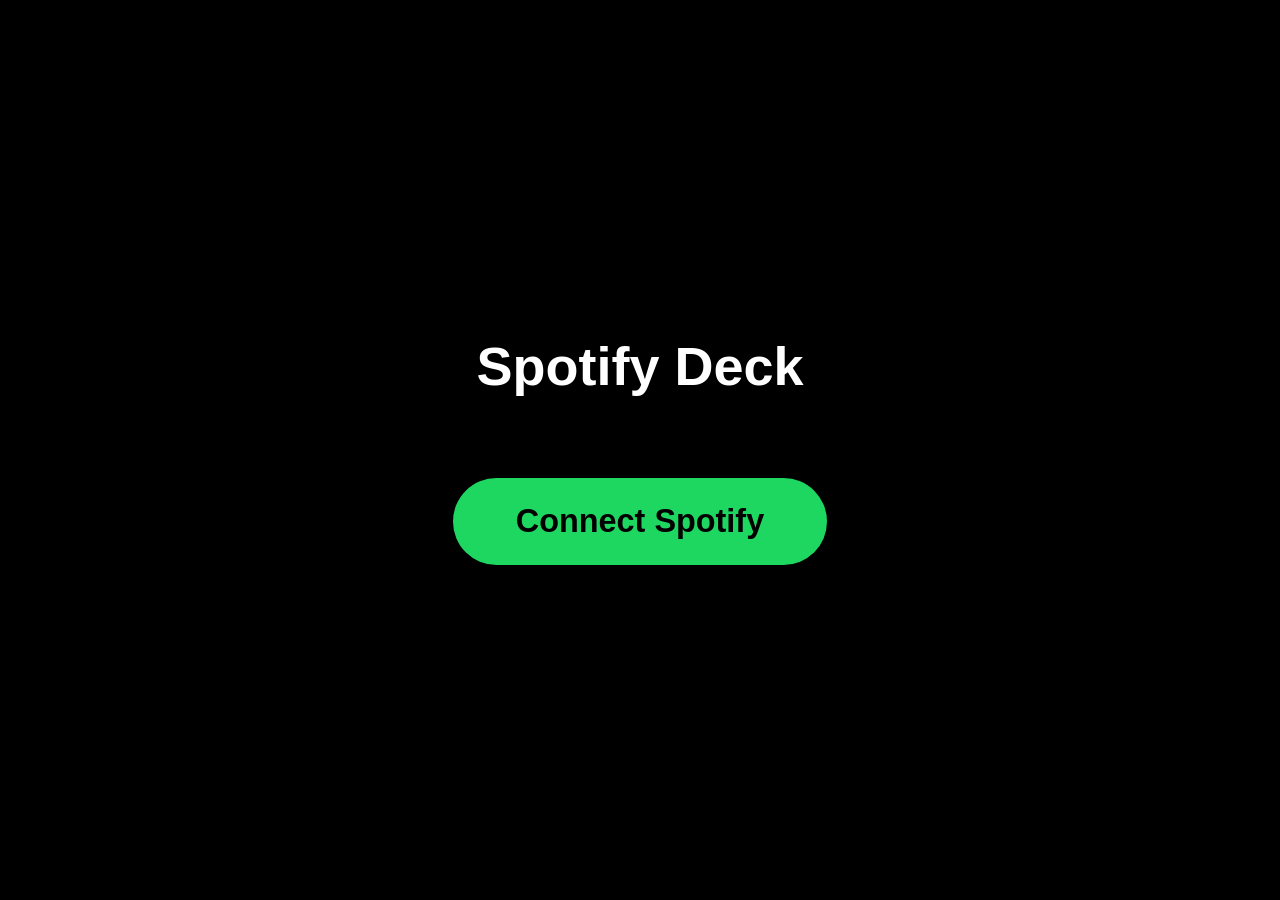
==== commit 14c07a36: "Harden the kiosk, and add playlists, shuffle, repeat and tests Reliability: time limits on token ref" ====
--- a/index.html
+++ b/index.html
@@ -1,5 +1,5 @@
 <!DOCTYPE html>
-<html lang="en">
+<html lang="en" manifest="deck.appcache">
 <head>
   <meta charset="utf-8">
   <meta name="viewport" content="width=device-width, initial-scale=1, maximum-scale=1, user-scalable=no, viewport-fit=cover">
@@ -8,13 +8,18 @@
   <meta name="apple-mobile-web-app-status-bar-style" content="black-translucent">
   <meta name="apple-mobile-web-app-title" content="Deck">
   <meta name="format-detection" content="telephone=no">
+  <meta name="referrer" content="no-referrer">
+  <!-- The login lives in this page's storage, so only run our own scripts (and the QR code maker)
+       and only talk to Spotify. -->
+  <meta http-equiv="Content-Security-Policy" content="script-src 'self' https://cdnjs.cloudflare.com; connect-src 'self' https://api.spotify.com https://accounts.spotify.com; object-src 'none'; base-uri 'self'; form-action 'none'">
   <title>Spotify Deck</title>
-  <link rel="preconnect" href="https://fonts.gstatic.com" crossorigin>
+  <link rel="apple-touch-icon" href="icon.png">
+  <link rel="icon" href="icon.png">
   <link rel="stylesheet" href="css/deck.css">
-  <link rel="stylesheet" href="css/themes.css">
+  <link rel="stylesheet" href="css/records.css">
 </head>
 <body>
-  <!-- Album-art background for the Classic layout: two tiny canvases, scaled up and crossfaded -->
+  <!-- Album-art background: two tiny canvases, scaled up and crossfaded -->
   <canvas id="bg0" class="bg" width="10" height="10"></canvas>
   <canvas id="bg1" class="bg" width="10" height="10"></canvas>
 
@@ -24,13 +29,17 @@
       <h1>Spotify Deck</h1>
       <p id="login-msg" class="login-msg"></p>
       <button id="login-btn" class="big-btn">Connect Spotify</button>
-      <p id="login-hint" class="fine login-hint">Spotify's login page doesn't work on iOS 12. Log in
-        at this address on a computer instead, hold its top-left corner for 2 seconds, and choose
-        <b>Send login to iPad</b>.</p>
+      <p id="login-hint" class="fine login-hint hidden">Spotify's login page doesn't work on iOS 12,
+        so the login comes from a computer:<br><br>
+        1. On the computer, open this deck's address and connect Spotify.<br>
+        2. Hold its top-left corner for 2 seconds and choose <b>Send login to iPad</b>.<br>
+        3. On this iPad, end Guided Access and delete the Deck icon.<br>
+        4. Scan the code with the Camera app and tap the banner.<br>
+        5. Tap <b>Share → Add to Home Screen</b>, then open Deck.</p>
     </div>
   </section>
 
-  <!-- Now playing: the chosen layout's template is stamped in here -->
+  <!-- Now playing: the layout template below is stamped in here -->
   <main id="deck" class="screen hidden"></main>
 
   <!-- Idle clock when nothing is playing; drifts to avoid burn-in -->
@@ -38,6 +47,45 @@
     <div id="clock" class="clock">
       <div id="clock-time" class="clock-time"></div>
       <div id="clock-date" class="clock-date"></div>
+      <div id="clock-note" class="clock-note"></div>
+    </div>
+  </section>
+
+  <!-- Record player: the bookshelf of saved albums, and a record's sleeve (js/records.js) -->
+  <section id="shelf" class="shelf hidden">
+    <div class="shelf-top">
+      <span class="shelf-title">Records</span>
+      <span id="shelf-count" class="shelf-count"></span>
+      <form id="shelf-filter-form" class="shelf-search" action="#">
+        <svg viewBox="0 0 24 24"><path d="M15.5 14h-.79l-.28-.27C15.41 12.59 16 11.11 16 9.5 16 5.91 13.09 3 9.5 3S3 5.91 3 9.5 5.91 16 9.5 16c1.61 0 3.09-.59 4.23-1.57l.27.28v.79l5 4.99L20.49 19l-4.99-5zm-6 0C7.01 14 5 11.99 5 9.5S7.01 5 9.5 5 14 7.01 14 9.5 11.99 14 9.5 14z"/></svg>
+        <input id="shelf-filter" type="search" placeholder="Find a record"
+          autocomplete="off" autocorrect="off" autocapitalize="off" spellcheck="false">
+      </form>
+      <button id="shelf-close" class="ctl shelf-close" aria-label="Close the shelf"><svg viewBox="0 0 24 24"><path d="M19 6.41L17.59 5 12 10.59 6.41 5 5 6.41 10.59 12 5 17.59 6.41 19 12 13.41 17.59 19 19 17.59 13.41 12z"/></svg></button>
+    </div>
+    <div class="shelf-bar">
+      <span class="seg">
+        <button data-shelf-view="covers">Covers</button><button data-shelf-view="spines">Spines</button>
+      </span>
+      <span class="seg shelf-sort">
+        <button data-shelf-sort="added">Recently added</button><button data-shelf-sort="artist">Artist</button><button data-shelf-sort="title">Title</button>
+      </span>
+    </div>
+    <div id="shelf-body" class="shelf-body scroll"><div id="shelf-rack" class="shelf-rack"></div></div>
+    <div id="shelf-rail" class="shelf-rail"></div>
+  </section>
+
+  <section id="sleeve" class="sleeve hidden">
+    <div class="sleeve-art">
+      <div id="sleeve-disc" class="sleeve-disc"><i id="sleeve-label" class="sleeve-label"></i></div>
+      <img id="sleeve-front" class="sleeve-front" alt="">
+    </div>
+    <div class="sleeve-back">
+      <button id="sleeve-close" class="ctl sleeve-close" aria-label="Back to the shelf"><svg viewBox="0 0 24 24"><path d="M19 6.41L17.59 5 12 10.59 6.41 5 5 6.41 10.59 12 5 17.59 6.41 19 12 13.41 17.59 19 19 17.59 13.41 12z"/></svg></button>
+      <div id="sleeve-title" class="sleeve-title"></div>
+      <div id="sleeve-artist" class="sleeve-artist"></div>
+      <div id="sleeve-format" class="sleeve-format"></div>
+      <div id="sleeve-sides" class="sleeve-sides scroll"></div>
     </div>
   </section>
 
@@ -50,16 +98,17 @@
 
   <div id="picker" class="sheet hidden">
     <div class="sheet-header">
-      <span>Add to playlist</span>
+      <span class="sheet-title">Add to playlist<span id="picker-song" class="sheet-sub"></span></span>
       <button class="ctl sheet-close" aria-label="Close"><svg viewBox="0 0 24 24"><path d="M19 6.41L17.59 5 12 10.59 6.41 5 5 6.41 10.59 12 5 17.59 6.41 19 12 13.41 17.59 19 19 17.59 13.41 12z"/></svg></button>
     </div>
     <ul id="picker-list" class="sheet-list scroll"></ul>
   </div>
 
-  <!-- Browse: your playlists, or song search once something is typed -->
+  <!-- Browse: your playlists, one playlist's songs, or song search once something is typed -->
   <div id="browse" class="sheet hidden">
     <div class="sheet-header">
-      <span>Browse</span>
+      <button id="browse-back" class="ctl sheet-back hidden" aria-label="Back"><svg viewBox="0 0 24 24"><path d="M20 11H7.83l5.59-5.59L12 4l-8 8 8 8 1.41-1.41L7.83 13H20v-2z"/></svg></button>
+      <span id="browse-title" class="sheet-title">Browse</span>
       <button class="ctl sheet-close" aria-label="Close"><svg viewBox="0 0 24 24"><path d="M19 6.41L17.59 5 12 10.59 6.41 5 5 6.41 10.59 12 5 17.59 6.41 19 12 13.41 17.59 19 19 17.59 13.41 12z"/></svg></button>
     </div>
     <form id="search-form" class="search" action="#">
@@ -71,6 +120,21 @@
     <ul id="browse-list" class="sheet-list scroll"></ul>
   </div>
 
+  <div id="newpl" class="sheet hidden">
+    <div class="sheet-header">
+      <span class="sheet-title">New playlist<span id="newpl-song" class="sheet-sub"></span></span>
+      <button class="ctl sheet-close" aria-label="Close"><svg viewBox="0 0 24 24"><path d="M19 6.41L17.59 5 12 10.59 6.41 5 5 6.41 10.59 12 5 17.59 6.41 19 12 13.41 17.59 19 19 17.59 13.41 12z"/></svg></button>
+    </div>
+    <form id="newpl-form" action="#">
+      <div class="search">
+        <input id="newpl-name" class="search-input" type="text" placeholder="Playlist name" maxlength="100"
+          autocomplete="off" autocorrect="off" spellcheck="false">
+      </div>
+      <button id="newpl-create" class="wide-btn newpl-create">Create</button>
+      <p id="newpl-msg" class="newpl-msg"></p>
+    </form>
+  </div>
+
   <div id="devices" class="sheet hidden">
     <div class="sheet-header">
       <span>Play on</span>
@@ -87,8 +151,12 @@
       <button class="ctl sheet-close" aria-label="Close"><svg viewBox="0 0 24 24"><path d="M19 6.41L17.59 5 12 10.59 6.41 5 5 6.41 10.59 12 5 17.59 6.41 19 12 13.41 17.59 19 19 17.59 13.41 12z"/></svg></button>
     </div>
     <div class="sheet-body scroll">
-      <div class="row-label">Layout</div>
-      <div id="theme-picker" class="theme-picker"></div>
+      <div class="row">
+        <span class="row-label">Mode</span>
+        <span class="seg">
+          <button data-setting="mode" data-value="classic">Classic</button><button data-setting="mode" data-value="record">Record player</button>
+        </span>
+      </div>
       <div class="row">
         <span class="row-label">Dim screen</span>
         <span class="seg">
@@ -103,10 +171,20 @@
       </div>
       <button id="devices-btn" class="wide-btn">Choose device</button>
       <button id="pair-btn" class="wide-btn">Send login to iPad</button>
+      <button id="diag-btn" class="wide-btn">Diagnostics</button>
       <button id="reload-btn" class="wide-btn">Reload</button>
       <button id="logout-btn" class="wide-btn danger">Log out</button>
       <p id="login-expiry" class="fine"></p>
     </div>
+  </div>
+
+  <!-- What went wrong lately: the iPad has no console -->
+  <div id="diag" class="sheet hidden">
+    <div class="sheet-header">
+      <span>Diagnostics</span>
+      <button class="ctl sheet-close" aria-label="Close"><svg viewBox="0 0 24 24"><path d="M19 6.41L17.59 5 12 10.59 6.41 5 5 6.41 10.59 12 5 17.59 6.41 19 12 13.41 17.59 19 19 17.59 13.41 12z"/></svg></button>
+    </div>
+    <ul id="diag-list" class="sheet-list diag-list scroll"></ul>
   </div>
 
   <!-- Pairing: a QR code that hands this browser's login to the iPad -->
@@ -125,9 +203,8 @@
 
   <div id="toast" class="toast hidden"></div>
 
-  <!-- ================= Layouts (see the comment at the top of js/deck.js) ================= -->
-
-  <!-- Classic: responsive, blurred album-art background. Up next opens with the queue button. -->
+  <!-- ===== Layout (see the comment at the top of js/deck.js) =====
+       Responsive, blurred album-art background. Up next opens with the queue button. -->
   <template id="tpl-classic">
     <div class="theme t-classic">
       <img class="art" data-art alt="">
@@ -135,23 +212,28 @@
         <div class="title" data-t="title"></div>
         <div class="artist" data-t="artist"></div>
         <div class="album" data-t="album"></div>
-        <div class="progress"><div class="progress-fill" data-p="s"></div></div>
-        <div class="device" data-t="status"></div>
+        <div class="seek" data-seek-control>
+          <div class="progress"><div class="progress-fill" data-p="s"></div></div>
+          <div class="seek-rail" data-p="x"><div class="seek-thumb"></div></div>
+        </div>
+        <div class="times"><span data-t="elapsed"></span><button class="device" data-action="devices" aria-label="Choose device"><svg viewBox="0 0 24 24"><path d="M17 2H7c-1.1 0-2 .9-2 2v16c0 1.1.9 2 2 2h10c1.1 0 2-.9 2-2V4c0-1.1-.9-2-2-2zm-5 2c1.1 0 2 .9 2 2s-.9 2-2 2-2-.9-2-2 .9-2 2-2zm0 16c-2.76 0-5-2.24-5-5s2.24-5 5-5 5 2.24 5 5-2.24 5-5 5zm0-8c-1.66 0-3 1.34-3 3s1.34 3 3 3 3-1.34 3-3-1.34-3-3-3z"/></svg><span data-t="status"></span></button><span data-t="duration"></span></div>
         <div class="controls">
           <button class="ctl ctl-like" data-action="like" aria-label="Like">
             <svg class="i-heart-off" viewBox="0 0 24 24"><path d="M16.5 3c-1.74 0-3.41.81-4.5 2.09C10.91 3.81 9.24 3 7.5 3 4.42 3 2 5.42 2 8.5c0 3.78 3.4 6.86 8.55 11.54L12 21.35l1.45-1.32C18.6 15.36 22 12.28 22 8.5 22 5.42 19.58 3 16.5 3zm-4.4 15.55l-.1.1-.1-.1C7.14 14.24 4 11.39 4 8.5 4 6.5 5.5 5 7.5 5c1.54 0 3.04.99 3.57 2.36h1.87C13.46 5.99 14.96 5 16.5 5c2 0 3.5 1.5 3.5 3.5 0 2.89-3.14 5.74-7.9 10.05z"/></svg>
             <svg class="i-heart-on" viewBox="0 0 24 24"><path d="M12 21.35l-1.45-1.32C5.4 15.36 2 12.28 2 8.5 2 5.42 4.42 3 7.5 3c1.74 0 3.41.81 4.5 2.09C13.09 3.81 14.76 3 16.5 3 19.58 3 22 5.42 22 8.5c0 3.78-3.4 6.86-8.55 11.54L12 21.35z"/></svg>
           </button>
-          <button class="ctl" data-action="prev" aria-label="Previous"><svg viewBox="0 0 24 24"><path d="M6 6h2v12H6zm3.5 6l8.5 6V6z"/></svg></button>
+          <button class="ctl" data-action="prev" aria-label="Previous"><svg class="i-skip" viewBox="0 0 24 24"><path d="M6 6h2v12H6zm3.5 6l8.5 6V6z"/></svg><svg class="i-ep" viewBox="0 0 24 24"><path d="M12 5V1L7 6l5 5V7c3.31 0 6 2.69 6 6s-2.69 6-6 6-6-2.69-6-6H4c0 4.42 3.58 8 8 8s8-3.58 8-8-3.58-8-8-8z"/><text x="12" y="15.6" text-anchor="middle" font-size="7" font-weight="700">15</text></svg></button>
           <button class="ctl ctl-main" data-action="play" aria-label="Play or pause">
             <svg class="i-play" viewBox="0 0 24 24"><path d="M8 5v14l11-7z"/></svg>
             <svg class="i-pause" viewBox="0 0 24 24"><path d="M6 19h4V5H6v14zm8-14v14h4V5h-4z"/></svg>
           </button>
-          <button class="ctl" data-action="next" aria-label="Next"><svg viewBox="0 0 24 24"><path d="M6 18l8.5-6L6 6v12zM16 6v12h2V6h-2z"/></svg></button>
+          <button class="ctl" data-action="next" aria-label="Next"><svg class="i-skip" viewBox="0 0 24 24"><path d="M6 18l8.5-6L6 6v12zM16 6v12h2V6h-2z"/></svg><svg class="i-ep" viewBox="0 0 24 24"><path d="M12 5V1l5 5-5 5V7c-3.31 0-6 2.69-6 6s2.69 6 6 6 6-2.69 6-6h2c0 4.42-3.58 8-8 8s-8-3.58-8-8 3.58-8 8-8z"/><text x="12" y="15.6" text-anchor="middle" font-size="7" font-weight="700">30</text></svg></button>
           <button class="ctl" data-action="add" aria-label="Add to playlist"><svg viewBox="0 0 24 24"><path d="M14 10H2v2h12v-2zm0-4H2v2h12V6zm4 8v-4h-2v4h-4v2h4v4h2v-4h4v-2h-4zM2 16h8v-2H2v2z"/></svg></button>
           <button class="ctl" data-action="browse" aria-label="Browse playlists and search"><svg viewBox="0 0 24 24"><path d="M15.5 14h-.79l-.28-.27C15.41 12.59 16 11.11 16 9.5 16 5.91 13.09 3 9.5 3S3 5.91 3 9.5 5.91 16 9.5 16c1.61 0 3.09-.59 4.23-1.57l.27.28v.79l5 4.99L20.49 19l-4.99-5zm-6 0C7.01 14 5 11.99 5 9.5S7.01 5 9.5 5 14 7.01 14 9.5 11.99 14 9.5 14z"/></svg></button>
         </div>
         <div class="c-extras">
+          <button class="ctl c-mode c-shuffle" data-action="shuffle" aria-label="Shuffle"><svg viewBox="0 0 24 24"><path d="M10.59 9.17L5.41 4 4 5.41l5.17 5.17 1.42-1.41zM14.5 4l2.04 2.04L4 18.59 5.41 20 17.96 7.46 20 9.5V4h-5.5zm.33 9.41l-1.41 1.41 3.13 3.13L14.5 20H20v-5.5l-2.04 2.04-3.13-3.13z"/></svg></button>
+          <button class="ctl c-mode c-repeat" data-action="repeat" aria-label="Repeat"><svg viewBox="0 0 24 24"><path d="M7 7h10v3l4-4-4-4v3H5v6h2V7zm10 10H7v-3l-4 4 4 4v-3h12v-6h-2v4z"/><text class="i-one" x="12" y="14.6" text-anchor="middle" font-size="7.5" font-weight="700">1</text></svg></button>
           <div class="c-vol" data-show="volume">
             <svg class="c-volicon" viewBox="0 0 24 24"><path d="M18.5 12c0-1.77-1.02-3.29-2.5-4.03v8.05c1.48-.73 2.5-2.25 2.5-4.02zM5 9v6h4l5 5V4L9 9H5z"/></svg>
             <div class="c-voltrack" data-vol-control="slider" role="slider" aria-label="Volume"><div class="c-volfill" data-v="w"></div><div class="c-volthumb" data-v="l"></div></div>
@@ -168,328 +250,63 @@
     </div>
   </template>
 
-  <!-- Cassette deck -->
-  <template id="tpl-cassette">
-    <div class="theme fixed t-cassette">
-      <div class="cs-top">
-        <div class="cs-lcd"><span data-t="time"></span> <span data-t="ampm"></span></div>
-        <div class="cs-side">Side A · <span data-t="status"></span></div>
-      </div>
-      <div class="cs-tape">
-        <i class="cs-screw" style="left: 16px; top: 16px"></i><i class="cs-screw" style="right: 16px; top: 16px"></i>
-        <i class="cs-screw" style="left: 16px; bottom: 16px"></i><i class="cs-screw" style="right: 16px; bottom: 16px"></i>
-        <div class="cs-label">
-          <span class="cs-a">A</span>
-          <div class="cs-title" data-t="title" data-fit="38"></div>
-          <div class="cs-sub" data-t="artistAlbum"></div>
-          <img class="cs-sticker" data-art="mid" alt="">
-          <i class="cs-stripe" style="top: 108px; background: #f28c28"></i>
-          <i class="cs-stripe" style="top: 118px; background: #d9412b"></i>
-          <i class="cs-stripe" style="top: 128px; background: #7a2e1f"></i>
-          <div class="cs-window">
-            <i class="cs-tapedisc" style="left: 12px; top: 10px; width: 84px; height: 84px"></i>
-            <i class="cs-tapedisc" style="right: 2px; top: 0; width: 104px; height: 104px"></i>
-            <div class="cs-reel" style="left: 26px"><i></i><i></i><i></i><i></i></div>
-            <div class="cs-reel" style="right: 26px"><i></i><i></i><i></i><i></i></div>
-          </div>
-          <div class="cs-progress">
-            <span data-t="elapsed"></span>
-            <div class="cs-bar"><div data-p="w"></div></div>
-            <span data-t="duration"></span>
-          </div>
-        </div>
-        <div class="cs-head"><i class="cs-hole"></i><i class="cs-hole cs-hole-sq"></i><i class="cs-hole cs-hole-sq"></i><i class="cs-hole"></i></div>
-      </div>
-      <div class="cs-keys">
-        <button class="cs-key" data-action="like" aria-label="Like"><i class="cs-led led-like"></i>
-          <svg class="ic i-heart-off" viewBox="0 0 24 24"><path d="M12 20s-7-4.5-7-10a4 4 0 0 1 7-2.6A4 4 0 0 1 19 10c0 5.5-7 10-7 10z"/></svg>
-          <svg class="ic ic-fill i-heart-on" viewBox="0 0 24 24"><path d="M12 20s-7-4.5-7-10a4 4 0 0 1 7-2.6A4 4 0 0 1 19 10c0 5.5-7 10-7 10z"/></svg>LIKE</button>
-        <button class="cs-key" data-action="prev" aria-label="Previous"><svg class="ic" viewBox="0 0 24 24"><polygon points="11 19 2 12 11 5 11 19"/><polygon points="22 19 13 12 22 5 22 19"/></svg>REW</button>
-        <button class="cs-key cs-key-play" data-action="play" aria-label="Play or pause"><i class="cs-led led-play"></i><svg class="ic" viewBox="0 0 28 24" style="width: 34px"><polygon points="3 4 12 12 3 20 3 4"/><line x1="18" y1="5" x2="18" y2="19"/><line x1="23" y1="5" x2="23" y2="19"/></svg>PLAY / PAUSE</button>
-        <button class="cs-key" data-action="next" aria-label="Next"><svg class="ic" viewBox="0 0 24 24"><polygon points="13 19 22 12 13 5 13 19"/><polygon points="2 19 11 12 2 5 2 19"/></svg>F.FWD</button>
-        <button class="cs-key" data-action="add" aria-label="Add to playlist"><svg class="ic" viewBox="0 0 24 24"><line x1="3" y1="6" x2="15" y2="6"/><line x1="3" y1="12" x2="15" y2="12"/><line x1="3" y1="18" x2="10" y2="18"/><line x1="18" y1="14" x2="18" y2="22"/><line x1="14" y1="18" x2="22" y2="18"/></svg>ADD</button>
-        <button class="cs-key" data-action="browse" aria-label="Browse playlists and search"><svg class="ic" viewBox="0 0 24 24"><circle cx="10.5" cy="10.5" r="6.5"/><line x1="15.5" y1="15.5" x2="21" y2="21"/></svg>BROWSE</button>
+  <!-- Record player: drawn at 1024×768 and scaled to the screen. js/records.js places the
+       platter and tonearm and runs them; data-rec marks its buttons and texts. -->
+  <template id="tpl-turntable">
+    <div class="tt">
+      <i class="tt-glow"></i>
+      <div class="tt-plinth"></div>
+      <div class="tt-mat" data-rec="platter"><span class="tt-hint">Tap to choose a record</span></div>
+      <div class="tt-flip"><canvas class="tt-vinyl"></canvas></div>
+      <i class="tt-sheen"></i>
+      <i class="tt-spindle"></i>
+      <i class="tt-armrest"></i>
+      <i class="tt-armbase"></i>
+      <div class="tt-arm"><i class="tt-weight"></i><i class="tt-tube"></i><i class="tt-head"></i><i class="tt-grab"></i></div>
+      <button class="tt-start" data-rec="motor" aria-label="Start or stop the platter">
+        <i class="tt-led"></i><span class="lbl-start">Start</span><span class="lbl-stop">Stop</span>
+      </button>
+      <div class="tt-speed"><span class="sp-33">33⅓</span><span class="sp-45">45</span></div>
+      <div class="tt-panel">
+        <button class="tt-btn tt-records" data-rec="shelf">
+          <svg viewBox="0 0 24 24"><path d="M3 4h3v16H3zm4.5 0h3v16h-3zm4.6.6l2.9-.8 4.2 15.4-2.9.8z"/></svg>Records
+        </button>
+        <div class="tt-stand"><img class="tt-cover" alt=""><span class="tt-stand-empty">No record</span></div>
+        <div class="tt-info">
+          <div class="tt-side" data-rec-t="side"></div>
+          <div class="tt-album" data-rec-t="album"></div>
+          <div class="tt-artist" data-rec-t="artist"></div>
+          <div class="tt-track" data-rec-t="track"></div>
+          <div class="tt-time" data-rec-t="time"></div>
+        </div>
+        <div class="tt-elsewhere hidden">
+          <div class="tt-elsewhere-text" data-rec-t="elsewhere"></div>
+          <button class="tt-btn tt-small" data-action="play">Pause it</button>
+        </div>
+        <div class="tt-buttons">
+          <button class="tt-btn tt-cue" data-rec="cue">
+            <svg viewBox="0 0 24 24"><path d="M5 19h14v2H5zM11 3h2v11.2l3.6-3.6 1.4 1.4-6 6-6-6 1.4-1.4 3.6 3.6z"/></svg><span data-rec-t="cue"></span>
+          </button>
+          <button class="tt-btn tt-flipbtn" data-rec="flip">
+            <svg viewBox="0 0 24 24"><path d="M12 4a8 8 0 0 1 7.7 5.9l1.9-.6A10 10 0 0 0 4 7.3V4H2v7h7V9H5.1A8 8 0 0 1 12 4zm0 16a8 8 0 0 1-7.7-5.9l-1.9.6A10 10 0 0 0 20 16.7V20h2v-7h-7v2h3.9A8 8 0 0 1 12 20z"/></svg>Flip record
+          </button>
+        </div>
+        <div class="tt-vol" data-show="volume">
+          <svg viewBox="0 0 24 24"><path d="M5 9v6h4l5 5V4L9 9H5z"/></svg>
+          <div class="tt-voltrack" data-vol-control role="slider" aria-label="Volume"><div class="tt-volfill" data-v="w"></div><i class="tt-volthumb" data-v="l"></i></div>
+        </div>
       </div>
     </div>
   </template>
 
-  <!-- Hi-fi receiver -->
-  <template id="tpl-hifi">
-    <div class="theme fixed t-hifi">
-      <div class="hf-cheek"></div>
-      <div class="hf-face">
-        <div class="hf-brand"><span>Spotify Deck · Stereo receiver SD-1024</span><span class="hf-power">Power <i></i></span></div>
-        <div class="hf-display">
-          <div class="hf-art"><img data-art="mid" alt=""><i class="hf-scan"></i></div>
-          <div class="hf-vfd">
-            <div class="hf-row1">
-              <div class="hf-inds"><span class="hf-ind">Stereo</span><span class="hf-ind">Connect</span><span class="hf-ind hf-ind-shuffle">Shuffle</span></div>
-              <div class="hf-clock"><div class="hf-clock-label">Clock</div><div data-t="time24"></div></div>
-            </div>
-            <div class="hf-title" data-t="title" data-fit="62"></div>
-            <div class="hf-sub" data-t="artistAlbum"></div>
-            <div class="hf-segs" data-p="seg"><i></i><i></i><i></i><i></i><i></i><i></i><i></i><i></i><i></i><i></i><i></i><i></i><i></i><i></i><i></i><i></i><i></i><i></i><i></i><i></i><i></i><i></i><i></i><i></i><i></i><i></i><i></i><i></i></div>
-            <div class="hf-times"><span data-t="elapsed"></span><span data-t="device"></span><span data-t="duration"></span></div>
-          </div>
-        </div>
-        <div class="hf-mid">
-          <div class="hf-vu"><i class="hf-arc"></i><i class="hf-red"></i><div class="hf-scale"><span>-20</span><span>-10</span><span>-5</span><span>0</span><span class="hf-plus">+3</span></div><div class="hf-vulabel">VU  L</div><i class="hf-needle hf-needle-l"></i></div>
-          <div class="hf-vu"><i class="hf-arc"></i><i class="hf-red"></i><div class="hf-scale"><span>-20</span><span>-10</span><span>-5</span><span>0</span><span class="hf-plus">+3</span></div><div class="hf-vulabel">VU  R</div><i class="hf-needle hf-needle-r"></i></div>
-          <div class="hf-spacer"></div>
-          <div class="hf-knobwrap">
-            <div class="hf-knob" data-vol-control="knob" role="slider" aria-label="Volume"><i class="hf-knobcap"></i><div class="hf-knobmark" data-v="r" data-from="-135" data-to="135"><i></i></div></div>
-            <span class="hf-knoblabel">Volume <span data-t="volume"></span></span>
-          </div>
-        </div>
-        <div class="hf-buttons">
-          <button class="hf-btn" data-action="like" aria-label="Like"><i class="hf-led led-like" style="background: #35d07f"></i>Like</button>
-          <button class="hf-btn" data-action="prev" aria-label="Previous"><svg class="ic" viewBox="0 0 24 24"><polygon points="19 20 9 12 19 4 19 20"/><line x1="5" y1="19" x2="5" y2="5"/></svg>Prev</button>
-          <button class="hf-btn hf-btn-main" data-action="play" aria-label="Play or pause"><i class="hf-led led-play" style="background: #ffb000"></i>Play · Pause</button>
-          <button class="hf-btn" data-action="next" aria-label="Next"><svg class="ic" viewBox="0 0 24 24"><polygon points="5 4 15 12 5 20 5 4"/><line x1="19" y1="5" x2="19" y2="19"/></svg>Next</button>
-          <button class="hf-btn" data-action="add" aria-label="Add to playlist"><i class="hf-led" style="background: #4b4b47; opacity: 1"></i>Playlist</button>
-          <button class="hf-btn" data-action="browse" aria-label="Browse playlists and search"><svg class="ic" viewBox="0 0 24 24"><circle cx="10.5" cy="10.5" r="6.5"/><line x1="15.5" y1="15.5" x2="21" y2="21"/></svg>Browse</button>
-        </div>
-      </div>
-      <div class="hf-cheek"></div>
-    </div>
-  </template>
-
-  <!-- Turntable -->
-  <template id="tpl-turntable">
-    <div class="theme fixed t-turntable">
-      <div class="tt-plinth">
-        <div class="tt-platter">
-          <i class="tt-rim"></i>
-          <div class="tt-vinyl"><img class="tt-label" data-art="mid" alt=""><i class="tt-spindle"></i></div>
-          <i class="tt-sheen"></i>
-        </div>
-        <i class="tt-pivot"></i>
-        <div class="tt-arm" data-p="r" data-from="13" data-to="27"><i class="tt-head"></i></div>
-        <div class="tt-panel">
-          <div class="tt-time" data-t="time"></div>
-          <div class="tt-date" data-t="date"></div>
-          <i class="tt-rule"></i>
-          <div class="tt-kicker" data-t="spinWord"></div>
-          <div class="tt-title" data-t="title" data-fit="40"></div>
-          <div class="tt-artist" data-t="artist"></div>
-          <div class="tt-album" data-t="album"></div>
-          <div class="tt-bar"><div class="tt-fill" data-p="w"></div><i class="tt-dot" data-p="l"></i></div>
-          <div class="tt-times"><span data-t="elapsed"></span><span data-t="duration"></span></div>
-          <div class="tt-controls">
-            <button class="tt-knob" data-action="prev" aria-label="Previous"><svg class="ic" viewBox="0 0 24 24"><polygon points="19 20 9 12 19 4 19 20"/><line x1="5" y1="19" x2="5" y2="5"/></svg></button>
-            <button class="tt-knob tt-knob-main" data-action="play" aria-label="Play or pause">
-              <svg class="ic i-play" viewBox="0 0 24 24"><polygon points="7 4 19 12 7 20 7 4"/></svg>
-              <svg class="ic i-pause" viewBox="0 0 24 24"><line x1="8" y1="5" x2="8" y2="19"/><line x1="16" y1="5" x2="16" y2="19"/></svg>
-            </button>
-            <button class="tt-knob" data-action="next" aria-label="Next"><svg class="ic" viewBox="0 0 24 24"><polygon points="5 4 15 12 5 20 5 4"/><line x1="19" y1="5" x2="19" y2="19"/></svg></button>
-          </div>
-          <div class="tt-pills">
-            <button class="tt-pill tt-pill-like" data-action="like" aria-label="Like"><svg class="ic" viewBox="0 0 24 24"><path d="M12 20s-7-4.5-7-10a4 4 0 0 1 7-2.6A4 4 0 0 1 19 10c0 5.5-7 10-7 10z"/></svg><span class="lbl-like">Like</span><span class="lbl-liked">Liked</span></button>
-            <button class="tt-pill" data-action="add" aria-label="Add to playlist"><svg class="ic" viewBox="0 0 24 24"><line x1="12" y1="5" x2="12" y2="19"/><line x1="5" y1="12" x2="19" y2="12"/></svg>Playlist</button>
-            <button class="tt-pill" data-action="browse" aria-label="Browse playlists and search"><svg class="ic" viewBox="0 0 24 24"><circle cx="10.5" cy="10.5" r="6.5"/><line x1="15.5" y1="15.5" x2="21" y2="21"/></svg>Browse</button>
-          </div>
-          <div class="tt-foot">33⅓ RPM · <span data-t="device"></span></div>
-        </div>
-      </div>
-    </div>
-  </template>
-
-  <!-- CRT terminal -->
-  <template id="tpl-terminal">
-    <div class="theme fixed t-terminal" data-needs="queue weather">
-      <div class="tm-screen">
-        <div class="tm-head"><span>spotify-deck v1.0 · tty1</span><span><span data-t="timeSec"></span>  <span data-t="dateShort"></span></span></div>
-        <div class="tm-body">
-          <div class="tm-main">
-            <div class="tm-dim">&gt; now_playing --watch</div>
-            <div class="tm-kv tm-kv-title"><span class="tm-k">TITLE</span><span class="tm-titletext" data-t="title"></span></div>
-            <div class="tm-kv"><span class="tm-k">ARTIST</span><span data-t="artist"></span></div>
-            <div class="tm-kv" data-show="album"><span class="tm-k">ALBUM</span><span data-t="album"></span></div>
-            <div class="tm-kv"><span class="tm-k">DEVICE</span><span><span data-t="device"></span>  [<span class="tm-upper" data-t="statusWord"></span>]</span></div>
-            <div class="tm-progress"><div class="tm-bar"><div data-p="w"></div></div><span><span data-t="elapsed"></span>/<span data-t="duration"></span></span></div>
-            <div class="tm-dim tm-gap">&gt; queue --next 3</div>
-            <div class="tm-q" data-show="q1"><span>01</span><span data-t="q1t"></span><i></i><span data-t="q1a"></span></div>
-            <div class="tm-q" data-show="q2"><span>02</span><span data-t="q2t"></span><i></i><span data-t="q2a"></span></div>
-            <div class="tm-q" data-show="q3"><span>03</span><span data-t="q3t"></span><i></i><span data-t="q3a"></span></div>
-            <div data-show="!queue">(queue empty)</div>
-            <div data-show="weather"><div class="tm-dim tm-gap">&gt; weather</div><div data-t="wTerm"></div></div>
-            <div class="tm-gap">&gt; <span class="tm-cursor">█</span></div>
-          </div>
-          <div class="tm-side">
-            <div class="tm-dim tm-small">cover.bmp 20×20</div>
-            <canvas class="tm-cover" data-pixel="20" data-palette="#0b2414,#2f8f4e,#5cff8a" width="260" height="260"></canvas>
-            <div class="tm-dim tm-small" data-show="volume">vol <span data-t="volume"></span> <span data-t="volBar"></span></div>
-          </div>
-        </div>
-        <div class="tm-keys">
-          <button class="tm-key tm-key-like" data-action="like" aria-label="Like"><span class="tm-fn">F1</span><span class="lbl-like">LIKE</span><span class="lbl-liked">LIKED</span></button>
-          <button class="tm-key" data-action="prev" aria-label="Previous"><span class="tm-fn">F2</span>&lt;&lt; PREV</button>
-          <button class="tm-key tm-key-play" data-action="play" aria-label="Play or pause"><span class="tm-fn">F3</span><span class="lbl-play">&gt; PLAY</span><span class="lbl-pause">|| PAUSE</span></button>
-          <button class="tm-key" data-action="next" aria-label="Next"><span class="tm-fn">F4</span>NEXT &gt;&gt;</button>
-          <button class="tm-key" data-action="add" aria-label="Add to playlist"><span class="tm-fn">F5</span>+ LIST</button>
-          <button class="tm-key" data-action="browse" aria-label="Browse playlists and search"><span class="tm-fn">F6</span>BROWSE</button>
-        </div>
-        <i class="tm-scanlines"></i>
-      </div>
-    </div>
-  </template>
-
-  <!-- 8-bit handheld -->
-  <template id="tpl-handheld">
-    <div class="theme fixed t-handheld" data-needs="queue">
-      <div class="hh-top"><span data-t="nowWord"></span><span class="hh-clock"><span class="hh-small" data-t="dateNum"></span><span data-t="time24"></span></span></div>
-      <div class="hh-main">
-        <div class="hh-left">
-          <div class="hh-box hh-artbox"><canvas data-pixel="16" data-palette="#0f380f,#306230,#8bac0f,#9bbc0f" width="320" height="320"></canvas></div>
-          <div class="hh-box hh-dialog">
-            <div data-show="q1">Up next:<br><span data-t="q1t"></span><br>by <span data-t="q1a"></span></div>
-            <div data-show="!q1">Nothing<br>queued.</div>
-            <i class="hh-more"></i>
-          </div>
-        </div>
-        <div class="hh-right">
-          <div class="hh-box hh-stats">
-            <div class="hh-title" data-t="title" data-fit="24"></div>
-            <div class="hh-artist" data-t="artist"></div>
-            <div class="hh-dim" data-show="album">ALBUM  <span data-t="album"></span></div>
-            <div class="hh-time"><span>TIME</span><div class="hh-segs" data-p="seg"><i></i><i></i><i></i><i></i><i></i><i></i><i></i><i></i><i></i><i></i><i></i><i></i><i></i><i></i><i></i></div><span><span data-t="elapsed"></span>/<span data-t="duration"></span></span></div>
-            <div class="hh-dim">ON  <span data-t="device"></span></div>
-          </div>
-          <div class="hh-box hh-menu">
-            <button class="hh-cmd hh-cmd-on" data-action="play" aria-label="Play or pause"><svg viewBox="0 0 14 18"><polygon points="0 0 14 9 0 18" fill="currentColor"/></svg><span class="lbl-play">PLAY</span><span class="lbl-pause">PAUSE</span></button>
-            <button class="hh-cmd" data-action="next" aria-label="Next">SKIP</button>
-            <button class="hh-cmd" data-action="prev" aria-label="Previous">BACK</button>
-            <button class="hh-cmd" data-action="like" aria-label="Like"><span class="lbl-like">LIKE</span><span class="lbl-liked">UNLIKE</span></button>
-            <button class="hh-cmd" data-action="add" aria-label="Add to playlist">ADD TO LIST</button>
-            <button class="hh-cmd" data-action="browse" aria-label="Browse playlists and search">BROWSE</button>
-          </div>
-        </div>
-      </div>
-    </div>
-  </template>
-
-  <!-- Desk dashboard -->
-  <template id="tpl-dashboard">
-    <div class="theme fixed t-dashboard" data-needs="queue weather">
-      <div class="db-col db-left">
-        <div class="db-card db-clock">
-          <div class="db-time"><span data-t="time"></span><span class="db-ampm" data-t="ampm"></span></div>
-          <div class="db-dim" data-t="date"></div>
-        </div>
-        <div class="db-card db-weather" data-show="weather">
-          <div class="db-wnow">
-            <svg class="db-wicon" viewBox="0 0 24 24" fill="none" stroke="#ffc46b" stroke-width="1.6" stroke-linecap="round" stroke-linejoin="round" aria-hidden="true"><circle cx="9" cy="9" r="3.2"/><line x1="9" y1="2.5" x2="9" y2="3.5"/><line x1="3.5" y1="9" x2="2.5" y2="9"/><line x1="4.9" y1="4.9" x2="5.6" y2="5.6"/><line x1="13.1" y1="4.9" x2="12.4" y2="5.6"/><path d="M8 19h9a3.5 3.5 0 0 0 0-7 5 5 0 0 0-9.2 1.8A2.6 2.6 0 0 0 8 19z" stroke="#c9d3dd"/></svg>
-            <div><div class="db-temp" data-t="wTemp"></div><div class="db-dim db-small" data-t="wDesc"></div></div>
-          </div>
-          <div class="db-wline db-dim db-small"><span data-t="wHiLo"></span><span data-t="wSunset"></span></div>
-          <i class="db-rule"></i>
-          <div class="db-forecast db-dim db-small">
-            <div><span data-t="f1d"></span><b data-t="f1t"></b><span data-t="f1c"></span></div>
-            <div><span data-t="f2d"></span><b data-t="f2t"></b><span data-t="f2c"></span></div>
-            <div><span data-t="f3d"></span><b data-t="f3t"></b><span data-t="f3c"></span></div>
-          </div>
-        </div>
-      </div>
-      <div class="db-card db-now">
-        <img class="db-art" data-art alt="">
-        <div class="db-title" data-t="title"></div>
-        <div class="db-dim db-sub" data-t="artistAlbum"></div>
-        <div class="db-bar"><div data-p="w"></div></div>
-        <div class="db-times db-dim db-small"><span data-t="elapsed"></span><span data-t="remaining"></span></div>
-        <div class="db-controls">
-          <button class="db-btn db-like" data-action="like" aria-label="Like"><svg class="ic i-heart-off" viewBox="0 0 24 24"><path d="M12 20s-7-4.5-7-10a4 4 0 0 1 7-2.6A4 4 0 0 1 19 10c0 5.5-7 10-7 10z"/></svg><svg class="ic ic-fill i-heart-on" viewBox="0 0 24 24"><path d="M12 20s-7-4.5-7-10a4 4 0 0 1 7-2.6A4 4 0 0 1 19 10c0 5.5-7 10-7 10z"/></svg></button>
-          <button class="db-btn" data-action="prev" aria-label="Previous"><svg class="ic" viewBox="0 0 24 24"><polygon points="19 20 9 12 19 4 19 20"/><line x1="5" y1="19" x2="5" y2="5"/></svg></button>
-          <button class="db-btn db-main" data-action="play" aria-label="Play or pause"><svg class="ic i-play" viewBox="0 0 24 24"><polygon points="7 4 19 12 7 20 7 4"/></svg><svg class="ic i-pause" viewBox="0 0 24 24"><line x1="8" y1="5" x2="8" y2="19"/><line x1="16" y1="5" x2="16" y2="19"/></svg></button>
-          <button class="db-btn" data-action="next" aria-label="Next"><svg class="ic" viewBox="0 0 24 24"><polygon points="5 4 15 12 5 20 5 4"/><line x1="19" y1="5" x2="19" y2="19"/></svg></button>
-          <button class="db-btn" data-action="add" aria-label="Add to playlist"><svg class="ic" viewBox="0 0 24 24"><line x1="3" y1="6" x2="15" y2="6"/><line x1="3" y1="12" x2="15" y2="12"/><line x1="3" y1="18" x2="10" y2="18"/><line x1="18" y1="14" x2="18" y2="22"/><line x1="14" y1="18" x2="22" y2="18"/></svg></button>
-          <button class="db-btn" data-action="browse" aria-label="Browse playlists and search"><svg class="ic" viewBox="0 0 24 24"><circle cx="10.5" cy="10.5" r="6.5"/><line x1="15.5" y1="15.5" x2="21" y2="21"/></svg></button>
-        </div>
-      </div>
-      <div class="db-col db-right">
-        <div class="db-card db-queue">
-          <div class="db-label">Up next</div>
-          <div class="db-qrow" data-show="q1"><img data-q-art="1" alt=""><div><div class="db-qt" data-t="q1t"></div><div class="db-dim db-small" data-t="q1a"></div></div></div>
-          <div class="db-qrow" data-show="q2"><img data-q-art="2" alt=""><div><div class="db-qt" data-t="q2t"></div><div class="db-dim db-small" data-t="q2a"></div></div></div>
-          <div class="db-qrow" data-show="q3"><img data-q-art="3" alt=""><div><div class="db-qt" data-t="q3t"></div><div class="db-dim db-small" data-t="q3a"></div></div></div>
-          <div class="db-qrow" data-show="q4"><img data-q-art="4" alt=""><div><div class="db-qt" data-t="q4t"></div><div class="db-dim db-small" data-t="q4a"></div></div></div>
-          <div class="db-dim db-small db-empty" data-show="!queue">Nothing queued</div>
-        </div>
-        <div class="db-card db-device">
-          <div class="db-devrow">
-            <div class="db-devname"><div class="db-dim db-small"><span data-t="statusWord"></span> on</div><div class="db-devtext" data-t="device"></div></div>
-            <button class="db-change" data-action="devices">Change</button>
-          </div>
-          <div class="db-vol" data-show="volume">
-            <svg class="ic db-volicon" viewBox="0 0 24 24"><polygon points="11 5 6 9 2 9 2 15 6 15 11 19 11 5"/></svg>
-            <div class="db-voltrack" data-vol-control="slider" role="slider" aria-label="Volume"><div class="db-volfill" data-v="w"></div><i class="db-volthumb" data-v="l"></i></div>
-            <svg class="ic db-volicon" viewBox="0 0 24 24"><polygon points="11 5 6 9 2 9 2 15 6 15 11 19 11 5"/><path d="M15.5 8.5a5 5 0 0 1 0 7"/><path d="M18.5 5.5a9 9 0 0 1 0 13"/></svg>
-          </div>
-        </div>
-      </div>
-    </div>
-  </template>
-
-  <!-- Big clock -->
-  <template id="tpl-bigclock">
-    <div class="theme fixed t-bigclock" data-needs="queue weather">
-      <div class="bc-top">
-        <div class="bc-time" data-t="time"></div>
-        <div class="bc-date"><span data-t="date"></span><span data-show="weather">  ·  <span data-t="wLine"></span></span></div>
-      </div>
-      <div class="bc-bar"><div data-p="w"></div></div>
-      <div class="bc-strip">
-        <img class="bc-art" data-art="mid" alt="">
-        <div class="bc-text">
-          <div class="bc-title" data-t="title"></div>
-          <div class="bc-dim" data-t="artist"></div>
-          <div class="bc-dim bc-next" data-show="q1">Up next  ·  <span data-t="q1t"></span></div>
-        </div>
-        <button class="bc-btn bc-like" data-action="like" aria-label="Like"><svg class="ic i-heart-off" viewBox="0 0 24 24"><path d="M12 20s-7-4.5-7-10a4 4 0 0 1 7-2.6A4 4 0 0 1 19 10c0 5.5-7 10-7 10z"/></svg><svg class="ic ic-fill i-heart-on" viewBox="0 0 24 24"><path d="M12 20s-7-4.5-7-10a4 4 0 0 1 7-2.6A4 4 0 0 1 19 10c0 5.5-7 10-7 10z"/></svg></button>
-        <button class="bc-btn bc-ring" data-action="prev" aria-label="Previous"><svg class="ic" viewBox="0 0 24 24"><polygon points="19 20 9 12 19 4 19 20"/><line x1="5" y1="19" x2="5" y2="5"/></svg></button>
-        <button class="bc-btn bc-main" data-action="play" aria-label="Play or pause"><svg class="ic i-play" viewBox="0 0 24 24"><polygon points="7 4 19 12 7 20 7 4"/></svg><svg class="ic i-pause" viewBox="0 0 24 24"><line x1="8" y1="5" x2="8" y2="19"/><line x1="16" y1="5" x2="16" y2="19"/></svg></button>
-        <button class="bc-btn bc-ring" data-action="next" aria-label="Next"><svg class="ic" viewBox="0 0 24 24"><polygon points="5 4 15 12 5 20 5 4"/><line x1="19" y1="5" x2="19" y2="19"/></svg></button>
-        <button class="bc-btn bc-ring" data-action="browse" aria-label="Browse playlists and search"><svg class="ic" viewBox="0 0 24 24"><circle cx="10.5" cy="10.5" r="6.5"/><line x1="15.5" y1="15.5" x2="21" y2="21"/></svg></button>
-      </div>
-    </div>
-  </template>
-
-  <!-- Swiss poster -->
-  <template id="tpl-poster">
-    <div class="theme fixed t-poster" data-needs="queue">
-      <div class="ps-grid ps-top">
-        <div class="ps-kicker" data-t="nowWord"></div>
-        <div class="ps-on">on <span data-t="device"></span></div>
-        <div class="ps-time" data-t="time24"></div>
-      </div>
-      <i class="ps-rule"></i>
-      <div class="ps-grid ps-mid">
-        <div class="ps-text">
-          <div class="ps-title" data-t="title" data-fit="124"></div>
-          <div class="ps-artist" data-t="artist"></div>
-          <div class="ps-meta">
-            <div><b>01 Album</b><span data-t="album"></span></div>
-            <div><b>02 Time</b><span data-t="elapsed"></span> / <span data-t="duration"></span></div>
-            <div><b>03 Next</b><span data-show="q1" data-t="q1t"></span><span data-show="!q1">—</span></div>
-          </div>
-        </div>
-        <div class="ps-artbox"><img data-art alt=""><i class="ps-tint"></i></div>
-      </div>
-      <div class="ps-bar"><div data-p="w"></div><i data-p="l"></i></div>
-      <div class="ps-buttons">
-        <button class="ps-btn" data-action="like" aria-label="Like"><span class="lbl-like">Like</span><span class="lbl-liked">Liked</span></button>
-        <button class="ps-btn" data-action="prev" aria-label="Previous">Prev</button>
-        <button class="ps-btn ps-main" data-action="play" aria-label="Play or pause"><span class="lbl-play">Play</span><span class="lbl-pause">Pause</span></button>
-        <button class="ps-btn" data-action="next" aria-label="Next">Next</button>
-        <button class="ps-btn" data-action="add" aria-label="Add to playlist">+ Playlist</button>
-        <button class="ps-btn" data-action="browse" aria-label="Browse playlists and search">Browse</button>
-      </div>
-    </div>
-  </template>
-
+  <script src="js/version.js"></script>
   <script src="js/config.js"></script>
+  <script src="js/log.js"></script>
   <script src="js/auth.js"></script>
   <script src="js/spotify.js"></script>
-  <script src="js/weather.js"></script>
+  <script src="js/queue.js"></script>
+  <script src="js/browse.js"></script>
+  <script src="js/records.js"></script>
   <script src="js/deck.js"></script>
 </body>
 </html>
--- a/css/deck.css
+++ b/css/deck.css
@@ -31,10 +31,14 @@
   -webkit-justify-content: center; justify-content: center;
 }
 
-/* ---- Now playing: the stage that holds the chosen layout ---- */
-#deck.stage-fixed { background: #000; }
-
-/* ---- Classic layout ---- */
+/* ---- Now playing ---- */
+/* Two-state icons */
+.i-pause, .i-heart-on, .i-ep, .i-one { display: none; }
+.is-episode .i-skip { display: none; }
+.is-episode .i-ep, .is-repeat-one .i-one { display: block; }
+.is-playing .i-play, .is-liked .i-heart-off { display: none; }
+.is-playing .i-pause, .is-liked .i-heart-on { display: block; }
+
 .t-classic {
   width: 100%; height: 100%; padding: 5vmin; background: rgba(0, 0, 0, 0.5);
   display: -webkit-flex; display: flex; -webkit-align-items: center; align-items: center;
@@ -52,18 +56,52 @@
   font-size: 5.2vmin; font-weight: 700; line-height: 1.15;
   display: -webkit-box; -webkit-line-clamp: 2; -webkit-box-orient: vertical; overflow: hidden;
 }
-.artist, .album, .device { white-space: nowrap; overflow: hidden; text-overflow: ellipsis; }
+.artist, .album, .device span { white-space: nowrap; overflow: hidden; text-overflow: ellipsis; }
 .artist { font-size: 3.6vmin; opacity: 0.85; margin-top: 1.2vmin; }
 .album { font-size: 2.8vmin; opacity: 0.55; margin-top: 0.6vmin; }
-.device { font-size: 2.2vmin; opacity: 0.5; margin-top: 1.4vmin; }
-
-.progress { height: 0.8vmin; background: rgba(255, 255, 255, 0.2); border-radius: 0.4vmin; margin-top: 4vmin; overflow: hidden; }
+
+/* Progress bar inside a taller touch area, so a finger can drag it */
+.seek { position: relative; height: 6vmin; margin-top: 1.5vmin; touch-action: none; }
+.progress {
+  position: absolute; left: 0; right: 0; top: 2.6vmin;
+  height: 0.8vmin; background: rgba(255, 255, 255, 0.2); border-radius: 0.4vmin; overflow: hidden;
+}
 .progress-fill {
   height: 100%; width: 100%; background: #fff;
   -webkit-transform-origin: 0 0; transform-origin: 0 0;
   -webkit-transform: scaleX(0); transform: scaleX(0);
   transition: -webkit-transform 1s linear; transition: transform 1s linear;
 }
+
+.seek-thumb {
+  display: none; position: absolute; left: 0; top: 1.7vmin; width: 2.6vmin; height: 2.6vmin; margin-left: -1.3vmin;
+  border-radius: 50%; background: #fff; box-shadow: 0 0.3vmin 1vmin rgba(0, 0, 0, 0.4);
+}
+/* A full-width strip that slides along with the thumb on it: moving it by transform costs no layout */
+.seek-rail {
+  position: absolute; top: 0; left: 0; width: 100%; height: 100%; pointer-events: none;
+  transition: -webkit-transform 1s linear; transition: transform 1s linear;
+}
+.can-seek .seek-thumb { display: block; }
+.seeking .seek-thumb { top: 1.2vmin; width: 3.6vmin; height: 3.6vmin; margin-left: -1.8vmin; }
+.seeking .progress-fill, .seeking .seek-rail { transition: none; }
+.times {
+  display: -webkit-flex; display: flex; -webkit-align-items: center; align-items: center;
+  font-size: 2.2vmin; font-variant-numeric: tabular-nums;
+}
+.times > span:first-child, .times > span:last-child { -webkit-flex: none; flex: none; opacity: 0.6; }
+/* The device name is a button, with a touch area taller than its text */
+.device {
+  -webkit-flex: 1; flex: 1; min-width: 0; height: 6.4vmin; margin: -1.4vmin 1.5vmin; padding: 0 1vmin;
+  border-radius: 1.4vmin; opacity: 0.6; visibility: hidden;
+  display: -webkit-flex; display: flex; -webkit-align-items: center; align-items: center;
+  -webkit-justify-content: center; justify-content: center;
+}
+.has-device .device { visibility: visible; }
+.device:active { background: rgba(255, 255, 255, 0.15); }
+.device svg { width: 2.4vmin; height: 2.4vmin; margin-right: 1vmin; -webkit-flex: none; flex: none; }
+.device span { min-width: 0; }
+.seeking .times > span:first-child { opacity: 1; font-weight: 600; }
 
 .controls {
   display: -webkit-flex; display: flex; -webkit-align-items: center; align-items: center;
@@ -109,9 +147,13 @@
   position: absolute; left: 0; top: 2.25vmin; width: 3.5vmin; height: 3.5vmin; margin-left: -1.75vmin;
   border-radius: 50%; background: #fff; box-shadow: 0 0.3vmin 1vmin rgba(0, 0, 0, 0.4);
 }
-.c-queue-btn { width: 8.2vmin; height: 8.2vmin; -webkit-flex: none; flex: none; margin-left: auto; opacity: 0.6; }
-.c-queue-btn svg { width: 5vmin; height: 5vmin; }
-.queue-open .c-queue-btn { opacity: 1; color: #1ed760; }
+.c-queue-btn, .c-mode { width: 8.2vmin; height: 8.2vmin; -webkit-flex: none; flex: none; opacity: 0.6; }
+.c-queue-btn { margin-left: auto; }
+.c-queue-btn svg, .c-mode svg { width: 4.6vmin; height: 4.6vmin; }
+.c-shuffle, .c-repeat { display: none; }
+.can-shuffle .c-shuffle, .can-repeat .c-repeat { display: -webkit-flex; display: flex; }
+.c-repeat { margin-right: 1.5vmin; }
+.queue-open .c-queue-btn, .is-shuffled .c-shuffle, .is-repeat-all .c-repeat, .is-repeat-one .c-repeat { opacity: 1; color: #1ed760; }
 
 /* Up next */
 .c-queue { display: none; margin-top: 2vmin; text-align: left; }
@@ -159,6 +201,7 @@
 #idle.dimmer .clock { opacity: 0.16; }
 .clock-time { font-size: 20vmin; font-weight: 200; line-height: 1; }
 .clock-date { font-size: 3.4vmin; margin-top: 2vmin; }
+.clock-note { font-size: 2.4vmin; margin-top: 3vmin; }
 
 /* ---- Overlays ---- */
 .dim { position: fixed; top: 0; left: 0; width: 100%; height: 100%; background: #000; opacity: 0; pointer-events: none; z-index: 5; }
@@ -174,7 +217,8 @@
   background: #1c1c1e; border-radius: 2vmin; padding: 1.5vmin 2.5vmin 2.5vmin;
   display: -webkit-flex; display: flex; -webkit-flex-direction: column; flex-direction: column;
 }
-@media (orientation: portrait) { .sheet { left: 6vw; right: 6vw; } }
+#browse { top: 3vh; bottom: 3vh; left: 16vw; right: 16vw; }
+@media (orientation: portrait) { .sheet, #browse { left: 6vw; right: 6vw; } }
 .sheet-header {
   display: -webkit-flex; display: flex; -webkit-justify-content: space-between; justify-content: space-between;
   -webkit-align-items: center; align-items: center; font-size: 3.6vmin; font-weight: 600;
@@ -182,6 +226,10 @@
 }
 .sheet-header .ctl { width: 9vmin; height: 9vmin; }
 .sheet-header .ctl svg { width: 4.5vmin; height: 4.5vmin; }
+.sheet-header .ctl { -webkit-flex: none; flex: none; }
+.sheet-title { -webkit-flex: 1; flex: 1; min-width: 0; white-space: nowrap; overflow: hidden; text-overflow: ellipsis; }
+.sheet-sub { margin-left: 1.6vmin; font-size: 2.6vmin; font-weight: 400; opacity: 0.55; }
+.sheet-back { margin: 0 1vmin 0 -1.5vmin; }
 .sheet-list, .sheet-body {
   list-style: none; margin: 1vmin 0 0; padding: 0; -webkit-flex: 1; flex: 1;
   overflow-y: auto; -webkit-overflow-scrolling: touch;
@@ -225,16 +273,50 @@
   display: -webkit-flex; display: flex; -webkit-align-items: center; align-items: center;
   padding: 1.4vmin 0 1.4vmin 1.5vmin; white-space: normal;
 }
-.track-art { width: 8vmin; height: 8vmin; -webkit-flex: none; flex: none; border-radius: 0.6vmin; background: rgba(255, 255, 255, 0.08); }
+/* Covers in lists */
+.row-art { display: block; width: 8vmin; height: 8vmin; -webkit-flex: none; flex: none; border-radius: 0.6vmin; object-fit: cover; background: rgba(255, 255, 255, 0.08); }
+.row-plus { text-align: center; line-height: 7.6vmin; font-size: 5vmin; font-weight: 300; }
+.sheet-list li.has-art { -webkit-align-items: center; align-items: center; padding: 1.4vmin 1.5vmin; }
+.sheet-list li.has-art .label { margin-left: 2vmin; }
 .track-text { -webkit-flex: 1; flex: 1; min-width: 0; margin-left: 2vmin; }
 .track-title, .track-artist { white-space: nowrap; overflow: hidden; text-overflow: ellipsis; }
 .track-artist { font-size: 2.5vmin; opacity: 0.55; margin-top: 0.4vmin; }
-.track-queue {
-  -webkit-flex: none; flex: none; margin-left: 1.5vmin; height: 9vmin; padding: 0 2.6vmin;
-  font-size: 2.4vmin; font-weight: 600; border-radius: 999px; background: rgba(255, 255, 255, 0.1);
-}
-.track-queue:active { background: rgba(255, 255, 255, 0.25); }
-.track.busy .track-queue { visibility: hidden; }
+.track-btn {
+  -webkit-flex: none; flex: none; margin-left: 1.2vmin; width: 8.4vmin; height: 8.4vmin; border-radius: 50%;
+  background: rgba(255, 255, 255, 0.1);
+  display: -webkit-flex; display: flex; -webkit-align-items: center; align-items: center;
+  -webkit-justify-content: center; justify-content: center;
+}
+.track-btn svg { width: 4.2vmin; height: 4.2vmin; fill: currentColor; }
+.track-btn:active { background: rgba(255, 255, 255, 0.25); }
+.track-btn.done { color: #1ed760; }
+.track.busy .track-btn { visibility: hidden; }
+.sheet-list li.track.off { opacity: 0.4; }
+.sheet-list li.track.off:active { background: none; }
+
+/* Browse: one playlist */
+.sheet-list li.hero { -webkit-align-items: center; align-items: center; padding: 1.5vmin 1.5vmin 2.5vmin; }
+.sheet-list li.hero:active { background: none; }
+.row-art.hero-art { width: 22vmin; height: 22vmin; border-radius: 1vmin; }
+.hero-info { -webkit-flex: 1; flex: 1; min-width: 0; margin-left: 3vmin; }
+.hero-name { font-size: 3.8vmin; font-weight: 700; line-height: 1.15; display: -webkit-box; -webkit-line-clamp: 2; -webkit-box-orient: vertical; overflow: hidden; }
+.hero-note { font-size: 2.5vmin; opacity: 0.55; margin-top: 0.8vmin; }
+.hero-buttons { display: -webkit-flex; display: flex; margin-top: 2vmin; }
+.hero-btn { height: 8.4vmin; padding: 0 4vmin; margin-right: 1.6vmin; border-radius: 999px; font-size: 2.8vmin; font-weight: 700; background: rgba(255, 255, 255, 0.12); }
+.hero-btn.main { background: #1ed760; color: #000; }
+.hero-btn:active { opacity: 0.7; }
+.sheet-list li.foot { -webkit-justify-content: center; justify-content: center; text-align: center; opacity: 0.6; border: 0; }
+.sheet-list li.foot:active { background: none; }
+
+/* New playlist */
+.newpl-create { background: #1ed760; color: #000; font-weight: 700; }
+.newpl-create:active { background: #1aa34a; }
+.newpl-create.busy { opacity: 0.4; }
+.newpl-msg { font-size: 2.6vmin; line-height: 1.4; margin: 2vmin 0 0; opacity: 0.8; }
+
+.diag-list li { font-size: 2.4vmin; padding: 1.6vmin 1.5vmin; }
+.diag-list li .note { max-width: 60%; }
+.diag-list li.err .label { white-space: normal; word-wrap: break-word; }
 
 .row {
   display: -webkit-flex; display: flex; -webkit-justify-content: space-between; justify-content: space-between;
@@ -243,15 +325,6 @@
 .seg { display: -webkit-flex; display: flex; background: rgba(255, 255, 255, 0.08); border-radius: 1.4vmin; padding: 0.5vmin; }
 .seg button { font-size: 2.8vmin; padding: 1.6vmin 3vmin; border-radius: 1vmin; }
 .seg button.on { background: #fff; color: #000; }
-.sheet-body > .row-label { display: block; font-size: 3vmin; padding: 2vmin 0 1vmin; }
-.theme-picker {
-  display: grid; grid-template-columns: repeat(3, minmax(0, 1fr)); grid-gap: 1vmin;
-  padding-bottom: 1vmin; border-bottom: 1px solid rgba(255, 255, 255, 0.08);
-}
-.theme-picker button {
-  padding: 2.2vmin 1vmin; font-size: 2.6vmin; border-radius: 1.2vmin; background: rgba(255, 255, 255, 0.08);
-}
-.theme-picker button.on { background: #fff; color: #000; }
 .wide-btn {
   display: block; width: 100%; margin-top: 1.5vmin; padding: 2.6vmin; font-size: 3vmin;
   background: rgba(255, 255, 255, 0.08); border-radius: 1.4vmin;
@@ -269,7 +342,7 @@
   padding: 2.8vmin 7vmin; margin-top: 3vmin;
 }
 .big-btn:active { background: #1aa34a; }
-.login-hint { max-width: 70vmin; margin: 5vmin auto 0; }
+.login-hint { text-align: left; max-width: 70vmin; margin: 5vmin auto 0; }
 
 .pair-body { text-align: center; }
 .pair-qr { display: inline-block; background: #fff; padding: 16px; border-radius: 1.4vmin; margin-top: 1vmin; }
--- a/css/records.css
+++ b/css/records.css
@@ -0,0 +1,367 @@
+/* Record player mode: turntable, bookshelf and sleeve (js/records.js).
+   The turntable is drawn at 1024×768 in px and scaled to the screen; the shelf and sleeve use
+   vmin like the rest of the deck. Safari 12: no flexbox gap, no inset, prefix transforms. */
+
+#deck.is-record { background: #120d09; }
+.tt svg, .shelf svg, .sleeve svg { fill: currentColor; }
+
+/* ================= Turntable ================= */
+.tt {
+  position: absolute; left: 50%; top: 50%; width: 1024px; height: 768px; overflow: hidden;
+  -webkit-transform-origin: 50% 50%; transform-origin: 50% 50%;
+  -webkit-transform: translate(-50%, -50%); transform: translate(-50%, -50%);
+  color: #efe6d6; background: #120d09;
+}
+.tt i { display: block; font-style: normal; position: absolute; }
+
+.tt-plinth {
+  position: absolute; left: 16px; top: 16px; width: 756px; height: 736px; border-radius: 16px;
+  background:
+    repeating-linear-gradient(92deg, rgba(0, 0, 0, 0.06) 0, rgba(0, 0, 0, 0.06) 2px, transparent 2px, transparent 9px),
+    linear-gradient(135deg, #4a2f1c, #6b4428 45%, #3f2716);
+  box-shadow: inset 0 1px 0 rgba(255, 255, 255, 0.12), inset 0 -2px 0 rgba(0, 0, 0, 0.4), 0 20px 40px rgba(0, 0, 0, 0.6);
+}
+
+/* Platter: an aluminium rim and a rubber mat. Placed by records.js. */
+.tt-mat {
+  position: absolute; border-radius: 50%;
+  background: radial-gradient(circle, #29292b 0, #1d1d1f 62%, #161618 100%);
+  box-shadow: 0 0 0 7px #8e9095, 0 0 0 9px #5d5f63, 0 14px 30px 6px rgba(0, 0, 0, 0.6);
+  display: -webkit-flex; display: flex; -webkit-align-items: center; align-items: center;
+  -webkit-justify-content: center; justify-content: center;
+}
+.tt-hint { font-size: 20px; color: rgba(255, 255, 255, 0.35); margin-top: 120px; }
+.has-record .tt-hint { display: none; }
+
+.tt-flip {
+  position: absolute;
+  -webkit-transition: -webkit-transform 0.32s ease-in-out; transition: transform 0.32s ease-in-out;
+}
+.tt-flip.flipping { -webkit-transform: scaleX(0); transform: scaleX(0); }
+.tt-vinyl {
+  display: block; border-radius: 50%; box-shadow: 0 3px 8px rgba(0, 0, 0, 0.6);
+  -webkit-animation: tt-spin 1.8s linear infinite; animation: tt-spin 1.8s linear infinite;  /* 33⅓ rpm */
+  -webkit-animation-play-state: paused; animation-play-state: paused;
+}
+.is-seven .tt-vinyl { -webkit-animation-duration: 1.333s; animation-duration: 1.333s; }  /* 45 rpm */
+.motor-on .tt-vinyl { -webkit-animation-play-state: running; animation-play-state: running; }
+@-webkit-keyframes tt-spin { from { -webkit-transform: rotate(0deg); } to { -webkit-transform: rotate(360deg); } }
+@keyframes tt-spin { from { transform: rotate(0deg); } to { transform: rotate(360deg); } }
+
+/* Light on the vinyl stays put while the record turns under it. */
+.tt-sheen {
+  border-radius: 50%; pointer-events: none;
+  background:
+    linear-gradient(125deg, transparent 32%, rgba(255, 255, 255, 0.07) 43%, transparent 52%),
+    linear-gradient(305deg, transparent 34%, rgba(255, 255, 255, 0.05) 44%, transparent 52%);
+}
+.tt:not(.has-record) .tt-flip, .tt:not(.has-record) .tt-sheen { display: none; }
+.tt-spindle {
+  width: 12px; height: 12px; margin: -6px 0 0 -6px; border-radius: 50%;
+  background: radial-gradient(circle at 35% 35%, #f2f3f5, #8b8d92 60%, #4a4b4f);
+}
+
+/* Tonearm. Its box sits on the pivot and is rotated; the parts lie along +x. */
+.tt-armbase {
+  width: 104px; height: 104px; margin: -52px 0 0 -52px; border-radius: 50%;
+  background: radial-gradient(circle at 40% 35%, #d9dade, #8a8c91 45%, #3c3d40 100%);
+  box-shadow: 0 10px 18px rgba(0, 0, 0, 0.55), inset 0 0 0 10px rgba(0, 0, 0, 0.15);
+}
+.tt-armrest {
+  width: 34px; height: 48px; margin-left: -17px; border-radius: 6px;
+  background: linear-gradient(90deg, #232325, #3a3a3d 50%, #1d1d1f);
+  box-shadow: 0 6px 10px rgba(0, 0, 0, 0.5);
+}
+.tt-arm {
+  position: absolute; width: 0; height: 0;
+  -webkit-transform-origin: 0 0; transform-origin: 0 0;
+  -webkit-transform: rotate(90deg); transform: rotate(90deg);
+  -webkit-transition: -webkit-transform 1s linear; transition: transform 1s linear;
+}
+.dragging .tt-arm { -webkit-transition: none; transition: none; }
+.tt-weight {
+  left: -96px; top: -21px; width: 56px; height: 42px; border-radius: 7px;
+  background: linear-gradient(#6a6c71, #2c2d30 70%);
+  box-shadow: 0 8px 10px rgba(0, 0, 0, 0.5);
+}
+.tt-tube {
+  left: -40px; top: -5px; height: 10px; border-radius: 5px;
+  background: linear-gradient(#f1f2f4, #a3a5aa 55%, #6c6e73);
+  box-shadow: 0 16px 12px rgba(0, 0, 0, 0.35);
+  -webkit-transition: box-shadow 0.25s; transition: box-shadow 0.25s;
+}
+.tt-head {
+  top: -17px; width: 60px; height: 34px; border-radius: 4px;
+  background: linear-gradient(90deg, #c2c4c9 0, #9b9da2 48%, #17171a 48%, #2a2a2e 100%);
+  box-shadow: 0 16px 12px rgba(0, 0, 0, 0.45);
+  -webkit-transition: box-shadow 0.25s; transition: box-shadow 0.25s;
+}
+/* Needle down: the arm sits low and its shadow tucks in. */
+.needle-down .tt-tube { box-shadow: 0 4px 4px rgba(0, 0, 0, 0.45); }
+.needle-down .tt-head { box-shadow: 0 3px 3px rgba(0, 0, 0, 0.6); }
+.tt-grab { top: -75px; width: 150px; height: 150px; border-radius: 50%; }
+
+/* Start/Stop and the speed lights on the plinth. */
+.tt-start {
+  position: absolute; left: 40px; top: 668px; width: 150px; height: 64px; border-radius: 12px;
+  background: linear-gradient(#45464a, #26272a); color: #efe6d6; font-size: 20px; font-weight: 600;
+  box-shadow: 0 6px 10px rgba(0, 0, 0, 0.45), inset 0 1px 0 rgba(255, 255, 255, 0.12);
+  display: -webkit-flex; display: flex; -webkit-align-items: center; align-items: center;
+  -webkit-justify-content: center; justify-content: center;
+}
+.tt-start:active { background: linear-gradient(#36373a, #1e1f21); }
+.tt .tt-led {
+  position: static; width: 10px; height: 10px; border-radius: 50%; margin-right: 12px;
+  background: #4a1f1a;
+}
+.motor-on .tt-led { background: #ff4a33; box-shadow: 0 0 8px #ff4a33; }
+.lbl-stop, .motor-on .lbl-start { display: none; }
+.motor-on .lbl-stop { display: inline; }
+.tt-speed { position: absolute; left: 210px; top: 688px; font-size: 16px; font-weight: 600; letter-spacing: 0.04em; }
+.tt-speed span { margin-right: 14px; opacity: 0.3; }
+.has-record:not(.is-seven) .sp-33, .is-seven .sp-45 { opacity: 1; color: #f0b25e; }
+
+/* Right-hand panel */
+.tt-panel {
+  position: absolute; left: 792px; top: 16px; width: 216px; height: 736px;
+  display: -webkit-flex; display: flex; -webkit-flex-direction: column; flex-direction: column;
+}
+.tt-btn {
+  display: -webkit-flex; display: flex; -webkit-align-items: center; align-items: center;
+  -webkit-justify-content: center; justify-content: center; width: 100%; height: 72px;
+  border-radius: 14px; background: rgba(255, 255, 255, 0.08); font-size: 19px; font-weight: 600;
+  -webkit-flex: none; flex: none;
+}
+.tt-btn:active { background: rgba(255, 255, 255, 0.2); }
+.tt-btn svg { width: 26px; height: 26px; margin-right: 10px; }
+/* The sleeve of the record on the platter, standing up like a now-playing display. */
+.tt-stand {
+  height: 206px; margin-top: 18px; -webkit-flex: none; flex: none;
+  display: -webkit-flex; display: flex; -webkit-align-items: center; align-items: center;
+  -webkit-justify-content: center; justify-content: center;
+}
+.tt-cover {
+  display: block; width: 204px; height: 204px; object-fit: cover; border-radius: 3px; background: #2a2119;
+  box-shadow: 0 18px 30px rgba(0, 0, 0, 0.6), 0 2px 4px rgba(0, 0, 0, 0.5);
+}
+.tt-stand-empty {
+  width: 204px; height: 204px; border: 2px dashed rgba(255, 255, 255, 0.15); border-radius: 6px;
+  display: -webkit-flex; display: flex; -webkit-align-items: center; align-items: center;
+  -webkit-justify-content: center; justify-content: center; font-size: 16px; color: rgba(255, 255, 255, 0.35);
+}
+.tt:not(.has-record) .tt-cover, .has-record .tt-stand-empty { display: none; }
+.tt .tt-glow { left: 0; top: 0; width: 1024px; height: 768px; opacity: 0.5; }
+.tt-info { -webkit-flex: 1; flex: 1; min-height: 0; padding: 18px 4px 0; overflow: hidden; }
+.tt-side { font-size: 13px; font-weight: 700; letter-spacing: 0.12em; text-transform: uppercase; color: #f0b25e; }
+.tt-album {
+  font-size: 23px; font-weight: 700; line-height: 1.15; margin-top: 8px;
+  display: -webkit-box; -webkit-line-clamp: 2; -webkit-box-orient: vertical; overflow: hidden;
+}
+.tt-artist { font-size: 16px; opacity: 0.65; margin-top: 5px; white-space: nowrap; overflow: hidden; text-overflow: ellipsis; }
+.tt-track {
+  font-size: 16px; line-height: 1.3; margin-top: 14px;
+  display: -webkit-box; -webkit-line-clamp: 2; -webkit-box-orient: vertical; overflow: hidden;
+}
+.tt-time { font-size: 15px; opacity: 0.55; margin-top: 8px; }
+.tt-elsewhere {
+  background: rgba(240, 178, 94, 0.14); border-radius: 12px; padding: 12px; font-size: 14px;
+  line-height: 1.3; margin-bottom: 4px; -webkit-flex: none; flex: none;
+}
+.tt-small { height: 46px; margin-top: 10px; font-size: 16px; }
+.tt-buttons .tt-btn { margin-top: 10px; }
+.tt:not(.has-record) .tt-cue, .tt:not(.has-record) .tt-flipbtn, .tt:not(.arm-rest) .tt-flipbtn { opacity: 0.4; }
+.tt-vol {
+  display: -webkit-flex; display: flex; -webkit-align-items: center; align-items: center;
+  height: 56px; margin-top: 14px; -webkit-flex: none; flex: none;
+}
+.tt-vol svg { width: 24px; height: 24px; opacity: 0.6; -webkit-flex: none; flex: none; }
+.tt-voltrack {
+  position: relative; -webkit-flex: 1; flex: 1; height: 44px; margin-left: 12px;
+  background: linear-gradient(transparent 20px, rgba(255, 255, 255, 0.2) 20px, rgba(255, 255, 255, 0.2) 24px, transparent 24px);
+}
+.tt-volfill { position: absolute; left: 0; top: 20px; height: 4px; background: #efe6d6; }
+.tt .tt-volthumb { top: 12px; width: 20px; height: 20px; margin-left: -10px; border-radius: 50%; background: #efe6d6; }
+
+/* ================= Bookshelf ================= */
+.shelf {
+  position: fixed; top: 0; left: 0; right: 0; bottom: 0; z-index: 1; color: #efe6d6;
+  background: radial-gradient(ellipse at 50% 0%, #2e1f14 0%, #150e09 70%);
+}
+.shelf-top {
+  position: absolute; top: 0; left: 0; right: 0; height: 11vmin; padding: 0 2vmin 0 14vmin;
+  display: -webkit-flex; display: flex; -webkit-align-items: center; align-items: center;
+  background: #100a06; z-index: 1;
+}
+.shelf-title { font-size: 4vmin; font-weight: 800; letter-spacing: -0.01em; }
+.shelf-count { -webkit-flex: 1; flex: 1; font-size: 2.6vmin; opacity: 0.5; margin-left: 2vmin; white-space: nowrap; }
+.shelf-search {
+  -webkit-flex: 0 1 42vmin; flex: 0 1 42vmin; min-width: 0; height: 7.4vmin; margin: 0 0 0 2vmin; padding: 0 2.2vmin;
+  border-radius: 999px; background: rgba(255, 255, 255, 0.09);
+  display: -webkit-flex; display: flex; -webkit-align-items: center; align-items: center;
+}
+.shelf-search svg { width: 3.4vmin; height: 3.4vmin; opacity: 0.55; -webkit-flex: none; flex: none; }
+.shelf-search input {
+  -webkit-flex: 1; flex: 1; min-width: 0; margin-left: 1.4vmin; padding: 0; border: 0; outline: none;
+  background: none; color: inherit; font: inherit; font-size: 2.6vmin; -webkit-appearance: none;
+  -webkit-user-select: text; user-select: text;
+}
+.shelf-search input::-webkit-input-placeholder { color: rgba(239, 230, 214, 0.45); }
+.shelf-bar {
+  position: absolute; top: 11vmin; left: 0; right: 0; height: 9vmin; padding: 0 3vmin; z-index: 1;
+  display: -webkit-flex; display: flex; -webkit-align-items: center; align-items: center;
+  -webkit-justify-content: space-between; justify-content: space-between;
+  background: #100a06; box-shadow: 0 0.6vmin 2vmin rgba(0, 0, 0, 0.55);
+}
+.shelf-bar .seg button { font-size: 2.3vmin; padding: 1.4vmin 2.4vmin; }
+.shelf-close, .sleeve-close { width: 9vmin; height: 9vmin; }
+.shelf-close { margin-left: 1.5vmin; -webkit-flex: none; flex: none; }
+.shelf-close svg, .sleeve-close svg { width: 4.5vmin; height: 4.5vmin; }
+.shelf-body {
+  position: absolute; top: 20vmin; bottom: 0; left: 0; right: 0; padding: 3vmin 3vmin 8vmin;
+  overflow-y: auto; -webkit-overflow-scrolling: touch;
+}
+.has-rail .shelf-body { right: 6vmin; }
+
+/* Covers: face-out on display shelves, each with a tag on the shelf edge. */
+.shelf-rack.is-covers {
+  display: grid; grid-template-columns: repeat(auto-fill, minmax(160px, 1fr));
+  -webkit-align-items: end; align-items: end; background-image: none; margin: 0 -1.5vmin;
+}
+.cover { position: relative; padding: 3.4vmin 1.8vmin 0; }
+.cover-art {
+  position: relative; padding-top: 100%; border-radius: 0.4vmin; overflow: hidden; z-index: 1;
+  background: #2a2119;
+  box-shadow: 0 1.4vmin 2.6vmin rgba(0, 0, 0, 0.55), 0 0.2vmin 0.4vmin rgba(0, 0, 0, 0.5);
+  -webkit-transform-origin: 50% 100%; transform-origin: 50% 100%;
+  -webkit-transition: -webkit-transform 0.22s ease; transition: transform 0.22s ease;
+}
+.cover-art img {
+  position: absolute; top: 0; left: 0; width: 100%; height: 100%; object-fit: cover;
+  opacity: 0; -webkit-transition: opacity 0.35s; transition: opacity 0.35s;
+}
+.cover-art img.loaded { opacity: 1; }
+/* Light catching the shrink-wrap */
+.cover-art:after {
+  content: ''; position: absolute; top: 0; left: 0; right: 0; bottom: 0;
+  background: linear-gradient(125deg, rgba(255, 255, 255, 0.16) 0%, rgba(255, 255, 255, 0) 38%);
+}
+.cover.seven .cover-art { width: 62%; padding-top: 62%; margin: 0 auto; }
+.cover.pulled .cover-art { -webkit-transform: translateY(-2.5vmin) scale(1.05); transform: translateY(-2.5vmin) scale(1.05); }
+.cover-plank {
+  display: block; height: 2.2vmin; margin: 0 -1.8vmin;
+  background: linear-gradient(#a06a40, #774b28 50%, #4d2f17);
+}
+.cover-tag {
+  margin: 0 -1.8vmin; padding: 1.1vmin 2vmin 2.6vmin;
+  background: linear-gradient(#3b2515, #24160b); box-shadow: 0 1.2vmin 1.6vmin rgba(0, 0, 0, 0.45);
+}
+.cover-name, .cover-artist { white-space: nowrap; overflow: hidden; text-overflow: ellipsis; }
+.cover-name { font-size: 2.1vmin; font-weight: 700; }
+.cover-artist { font-size: 1.8vmin; opacity: 0.6; margin-top: 0.3vmin; }
+
+/* Each row is 30vmin of records standing on a 3vmin plank. */
+.shelf-rack {
+  position: relative;
+  display: -webkit-flex; display: flex; -webkit-flex-wrap: wrap; flex-wrap: wrap;
+  -webkit-align-items: flex-end; align-items: flex-end;
+  background-image: repeating-linear-gradient(to bottom, transparent 0, transparent 30vmin,
+    #8a5a35 30vmin, #64401f 31.4vmin, #3a2512 33vmin);
+}
+.spine { position: relative; -webkit-flex: none; flex: none; height: 30vmin; margin: 0 0.3vmin 3vmin 0; }
+.spine-face {
+  position: absolute; left: 0; right: 0; bottom: 0; height: 100%;
+  background: #3b332b; color: #efe6d6; border-radius: 0.5vmin 0.5vmin 0.15vmin 0.15vmin;
+  box-shadow: inset 0.35vmin 0 0 rgba(255, 255, 255, 0.1), inset -0.35vmin 0 0 rgba(0, 0, 0, 0.3), 0.3vmin 0 0.6vmin rgba(0, 0, 0, 0.35);
+  display: -webkit-flex; display: flex; -webkit-justify-content: center; justify-content: center;
+  overflow: hidden;
+  -webkit-transition: -webkit-transform 0.22s ease; transition: transform 0.22s ease;
+}
+.spine.seven .spine-face { height: 60%; }
+.spine.pulled .spine-face { -webkit-transform: translateY(-6vmin); transform: translateY(-6vmin); }
+.spine-text {
+  -webkit-writing-mode: vertical-rl; writing-mode: vertical-rl;
+  height: 27vmin; margin-top: 1.5vmin; font-size: 1.7vmin; line-height: 1.15;
+  white-space: nowrap; overflow: hidden; text-overflow: ellipsis;
+}
+.spine.seven .spine-text { height: 15vmin; }
+.spine-text b { font-weight: 700; margin-bottom: 0.8vmin; }
+.shelf-note { width: 100%; padding: 8vmin 2vmin; font-size: 3vmin; text-align: center; opacity: 0.6; }
+
+.shelf-rail {
+  position: absolute; top: 20vmin; bottom: 0; right: 0; width: 6vmin; padding: 1vmin 0;
+  display: none; -webkit-flex-direction: column; flex-direction: column;
+  background: rgba(0, 0, 0, 0.25);
+}
+.has-rail .shelf-rail { display: -webkit-flex; display: flex; }
+.shelf-rail button { -webkit-flex: 1; flex: 1; font-size: 1.9vmin; font-weight: 700; color: #efe6d6; }
+.shelf-rail button.off { opacity: 0.25; }
+
+/* ================= Sleeve ================= */
+.sleeve {
+  position: fixed; top: 0; left: 0; right: 0; bottom: 0; z-index: 2; padding: 4vmin;
+  background: #0e0a07;
+  display: -webkit-flex; display: flex; -webkit-align-items: center; align-items: center;
+  -webkit-justify-content: center; justify-content: center;
+}
+/* The cover, with the record sliding out of it to the right. */
+.sleeve-art { position: relative; width: 50vmin; height: 50vmin; -webkit-flex: none; flex: none; margin-right: 25vmin; }
+.sleeve-front {
+  position: relative; display: block; width: 100%; height: 100%; object-fit: cover; z-index: 1;
+  border-radius: 0.5vmin; background: #2a221b; box-shadow: 0 3vmin 7vmin rgba(0, 0, 0, 0.7);
+}
+.sleeve-disc {
+  position: absolute; top: 2%; left: 2%; width: 96%; height: 96%; border-radius: 50%;
+  background: repeating-radial-gradient(circle, #121213 0, #121213 0.5vmin, #1e1e20 0.65vmin, #121213 0.9vmin);
+  box-shadow: 0 2vmin 5vmin rgba(0, 0, 0, 0.6), inset 0 0 0 0.5vmin #0b0b0c;
+  -webkit-transition: -webkit-transform 0.8s cubic-bezier(0.2, 0.8, 0.2, 1);
+  transition: transform 0.8s cubic-bezier(0.2, 0.8, 0.2, 1);
+}
+.sleeve.out .sleeve-disc { -webkit-transform: translateX(47%) rotate(50deg); transform: translateX(47%) rotate(50deg); }
+.sleeve-disc:after {
+  content: ''; position: absolute; top: 0; left: 0; right: 0; bottom: 0; border-radius: 50%;
+  background: linear-gradient(125deg, transparent 30%, rgba(255, 255, 255, 0.08) 45%, transparent 55%);
+}
+.sleeve-label {
+  position: absolute; top: 33%; left: 33%; width: 34%; height: 34%; border-radius: 50%;
+  background: #5a4632 center / cover; box-shadow: 0 0 0 0.5vmin rgba(0, 0, 0, 0.5);
+}
+.sleeve-label:after {
+  content: ''; position: absolute; top: 47%; left: 47%; width: 6%; height: 6%; border-radius: 50%; background: #0b0b0c;
+}
+.sleeve-disc.seven .sleeve-label { top: 26%; left: 26%; width: 48%; height: 48%; }
+.sleeve-back {
+  position: relative; -webkit-flex: 0 1 60vmin; flex: 0 1 60vmin; min-width: 0; height: 80vmin;
+  padding: 3vmin 3vmin 2vmin; border-radius: 0.6vmin; background: #ece3d1; color: #2a2118;
+  display: -webkit-flex; display: flex; -webkit-flex-direction: column; flex-direction: column;
+  box-shadow: 0 3vmin 8vmin rgba(0, 0, 0, 0.7);
+}
+.sleeve-close { position: absolute; top: 1vmin; right: 1vmin; color: #2a2118; }
+.sleeve-title { font-size: 3.6vmin; font-weight: 800; line-height: 1.15; padding-right: 9vmin; }
+.sleeve-artist { font-size: 2.5vmin; margin-top: 0.8vmin; opacity: 0.7; }
+.sleeve-format { font-size: 1.9vmin; letter-spacing: 0.12em; text-transform: uppercase; margin-top: 1.4vmin; opacity: 0.55; }
+.sleeve-sides {
+  -webkit-flex: 1; flex: 1; min-height: 0; margin-top: 2vmin; overflow-y: auto; -webkit-overflow-scrolling: touch;
+  border-top: 1px solid rgba(42, 33, 24, 0.2);
+}
+.sleeve-side { padding: 2vmin 0; border-bottom: 1px solid rgba(42, 33, 24, 0.15); }
+.sleeve-side-head {
+  display: -webkit-flex; display: flex; -webkit-justify-content: space-between; justify-content: space-between;
+  font-size: 2.6vmin; font-weight: 800; letter-spacing: 0.06em; text-transform: uppercase;
+}
+.sleeve-tracks { list-style: none; counter-reset: t; margin: 1vmin 0 1.6vmin; padding: 0; font-size: 2.2vmin; }
+.sleeve-tracks li { counter-increment: t; display: -webkit-flex; display: flex; padding: 0.5vmin 0; }
+.sleeve-tracks li:before { content: counter(t); width: 3.6vmin; -webkit-flex: none; flex: none; opacity: 0.5; }
+.sleeve-tname { -webkit-flex: 1; flex: 1; min-width: 0; white-space: nowrap; overflow: hidden; text-overflow: ellipsis; }
+.sleeve-dim { -webkit-flex: none; flex: none; margin-left: 1.5vmin; opacity: 0.55; font-weight: 500; }
+.sleeve-put {
+  width: 100%; height: 9vmin; border-radius: 1.2vmin; background: #2a2118; color: #f3ead8;
+  font-size: 2.6vmin; font-weight: 700;
+}
+.sleeve-put:active { background: #4a3a29; }
+.sleeve-note { padding: 4vmin 0; font-size: 2.4vmin; opacity: 0.6; }
+
+@media (orientation: portrait) {
+  .sleeve { -webkit-flex-direction: column; flex-direction: column; }
+  .sleeve-art { width: 40vmin; height: 40vmin; margin: 0 15vmin 0 0; }
+  .sleeve-back { -webkit-flex: 1; flex: 1; width: 100%; height: auto; margin: 4vmin 0 0; }
+}
